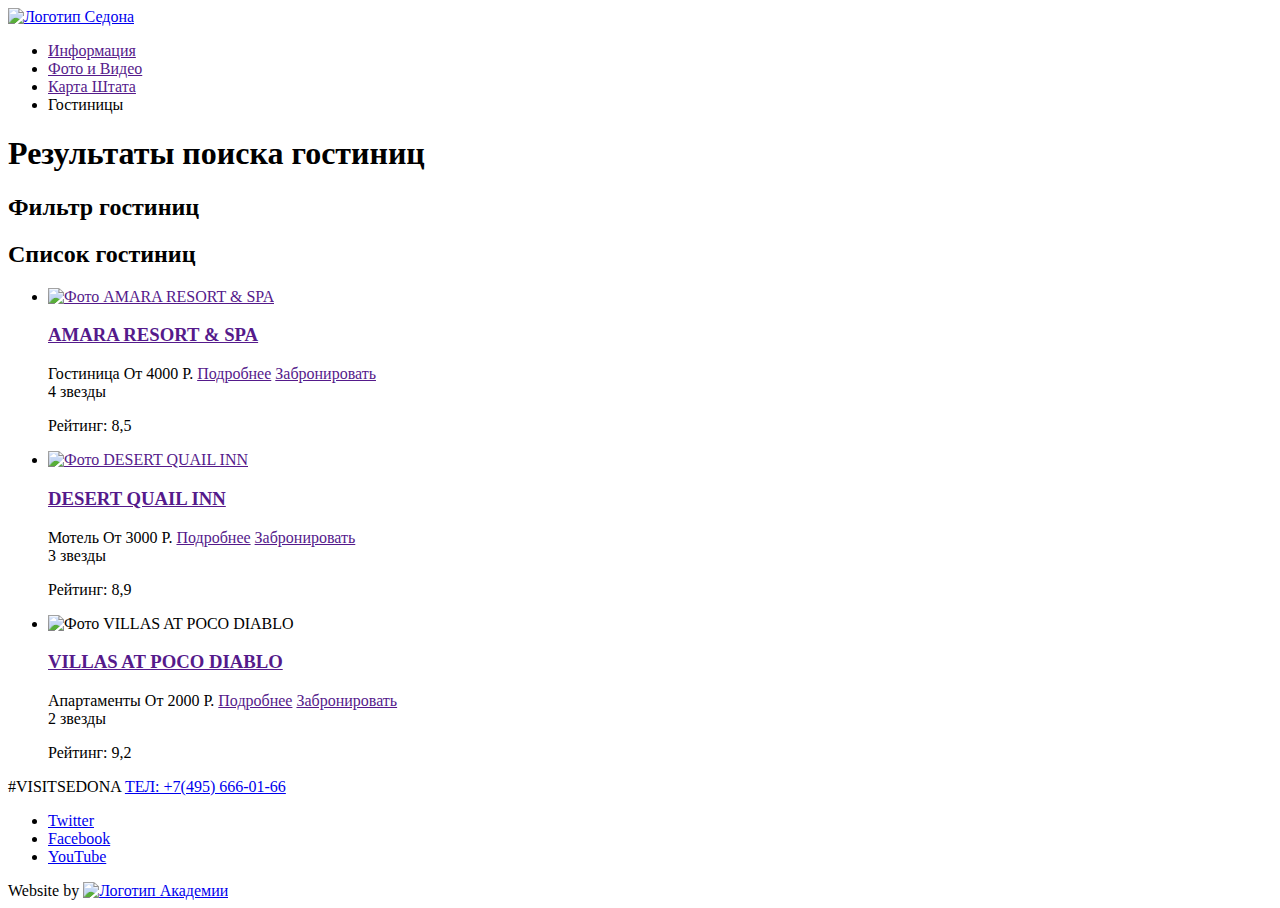
==== inner.html @ a60a41e6 "Исправление 2 "Начинаем разметку"" ====
<!DOCTYPE html>
<html lang="ru">
  <head>
    <meta charset="utf-8">
    <title>HTML Academy: Седона</title>
  </head>
  <body>
  	<header>
  		<nav>
  			<a href="index.html">
  				<img src="img/logosedona.svg" alt="Логотип Седона">
  	    </a>
  			<ul>
  		    <li><a href="">Информация</a></li>
    			<li><a href="">Фото и Видео</a></li>
    			<li><a href="">Карта Штата</a></li>
    			<li><a>Гостиницы</a></li>
  		  </ul>
  		</nav>
  	</header>
  	<main>
  		<h1>Результаты поиска гостиниц</h1>
  		<section>
  			<h2>Фильтр гостиниц</h2>
  			<!-- Здесь будет форма фильтра гостиниц -->
  		</section>
  		<section>
  			<h2>Список гостиниц</h2>
  			<ul>
  				<li>
  					<a href=""><img src="img/amara.jpg" alt="Фото AMARA RESORT & SPA"></a>
  					<div>
  						<a href=""><h3>AMARA RESORT & SPA</h3></a>
  						<span>Гостиница</span>
  						<span>От 4000 Р.</span>
  						<a href="">Подробнее</a>
  						<a href="">Забронировать</a>
  					</div>
  					<div>
  						<span>4 звезды</span>
  						<p>Рейтинг: 8,5</p>
  					</div>
  				</li>
  				<li>
  					<a href=""><img src="img/desert.jpg" alt="Фото DESERT QUAIL INN"></a>
  					<div>
  						<a href=""><h3>DESERT QUAIL INN</h3></a>
  						<span>Мотель</span>
  						<span>От 3000 Р.</span>
  						<a href="">Подробнее</a>
  						<a href="">Забронировать</a>
  					</div>
  					<div>
  						<span>3 звезды</span>
  						<p>Рейтинг: 8,9</p>
  					</div>
  				</li>
  				<li>
  					<a><img src="img/villas.jpg" alt="Фото VILLAS AT POCO DIABLO"></a>
  					<div>
  						<a href=""><h3>VILLAS AT POCO DIABLO</h3></a>
  						<span>Апартаменты</span>
  						<span>От 2000 Р.</span>
  						<a href="">Подробнее</a>
  						<a href="">Забронировать</a>
  					</div>
  					<div>
  						<span>2 звезды</span>
  						<p>Рейтинг: 9,2</p>
  					</div>
  				</li>
  			</ul>
  		</section>
  	</main>
  	<footer>
      <div>
        <span>#VISITSEDONA</span>
        <a href="tel:+74956660166">ТЕЛ: +7(495) 666-01-66</a>
      </div>
      <div>
        <ul>
          <li><a href="#">Twitter</a></li>
          <li><a href="#">Facebook</a></li>
          <li><a href="#">YouTube</a></li>
        </ul>
      </div>
      <div>
        <span>Website by</span>
        <a href="https://htmlacademy.ru/intensive/htmlcss">
          <img src="img/htmlacademylogo.svg"  alt="Логотип Академии">
        </a>
      </div>
    </footer>
  </body>
</html>
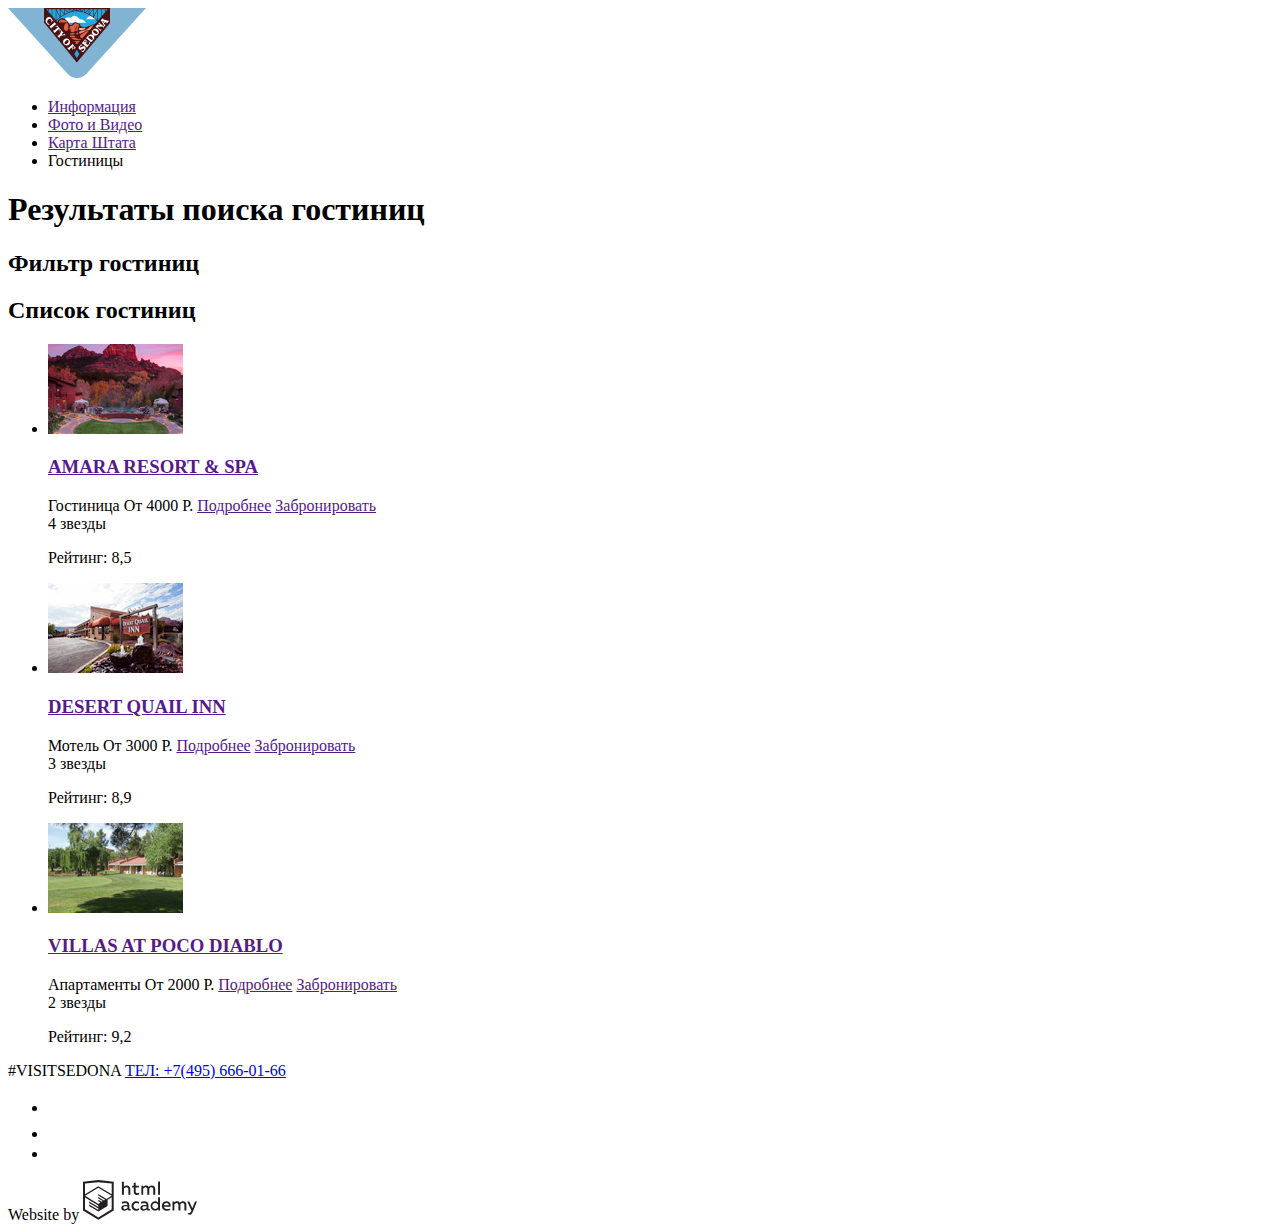
==== commit eca449c3: "3. Начинаем готовить графику" ====
--- a/inner.html
+++ b/inner.html
@@ -8,7 +8,7 @@
   	<header>
   		<nav>
   			<a href="index.html">
-  				<img src="img/logosedona.svg" alt="Логотип Седона">
+  				<img src="img/logo-sedona.svg" width="138" height="70" alt="Логотип Седона">
   	    </a>
   			<ul>
   		    <li><a href="">Информация</a></li>
@@ -28,7 +28,7 @@
   			<h2>Список гостиниц</h2>
   			<ul>
   				<li>
-  					<a href=""><img src="img/amara.jpg" alt="Фото AMARA RESORT & SPA"></a>
+  					<a href=""><img src="img/amara-resort-spa.jpg" width="135" height="90" alt="Фото AMARA RESORT & SPA"></a>
   					<div>
   						<a href=""><h3>AMARA RESORT & SPA</h3></a>
   						<span>Гостиница</span>
@@ -42,7 +42,7 @@
   					</div>
   				</li>
   				<li>
-  					<a href=""><img src="img/desert.jpg" alt="Фото DESERT QUAIL INN"></a>
+  					<a href=""><img src="img/desert-quail-inn.jpg" width="135" height="90" alt="Фото DESERT QUAIL INN"></a>
   					<div>
   						<a href=""><h3>DESERT QUAIL INN</h3></a>
   						<span>Мотель</span>
@@ -56,7 +56,7 @@
   					</div>
   				</li>
   				<li>
-  					<a><img src="img/villas.jpg" alt="Фото VILLAS AT POCO DIABLO"></a>
+  					<a><img src="img/villas-poco-diablo.jpg" width="135" height="90" alt="Фото VILLAS AT POCO DIABLO"></a>
   					<div>
   						<a href=""><h3>VILLAS AT POCO DIABLO</h3></a>
   						<span>Апартаменты</span>
@@ -79,15 +79,15 @@
       </div>
       <div>
         <ul>
-          <li><a href="#">Twitter</a></li>
-          <li><a href="#">Facebook</a></li>
-          <li><a href="#">YouTube</a></li>
+          <li><a href="#"><img src="img/twitter.svg" width="17" height="17" alt="Twitter"></a></li>
+          <li><a href="#"><img src="img/facebook.svg" width="12" height="22" alt="Facebook"></a></li>
+          <li><a href="#"><img src="img/youtube.svg" width="20" height="16" alt="YouTube"></a></li>
         </ul>
       </div>
       <div>
         <span>Website by</span>
         <a href="https://htmlacademy.ru/intensive/htmlcss">
-          <img src="img/htmlacademylogo.svg"  alt="Логотип Академии">
+          <img src="img/logo-htmlacademy.svg" width="115" height="41" alt="Логотип Академии">
         </a>
       </div>
     </footer>
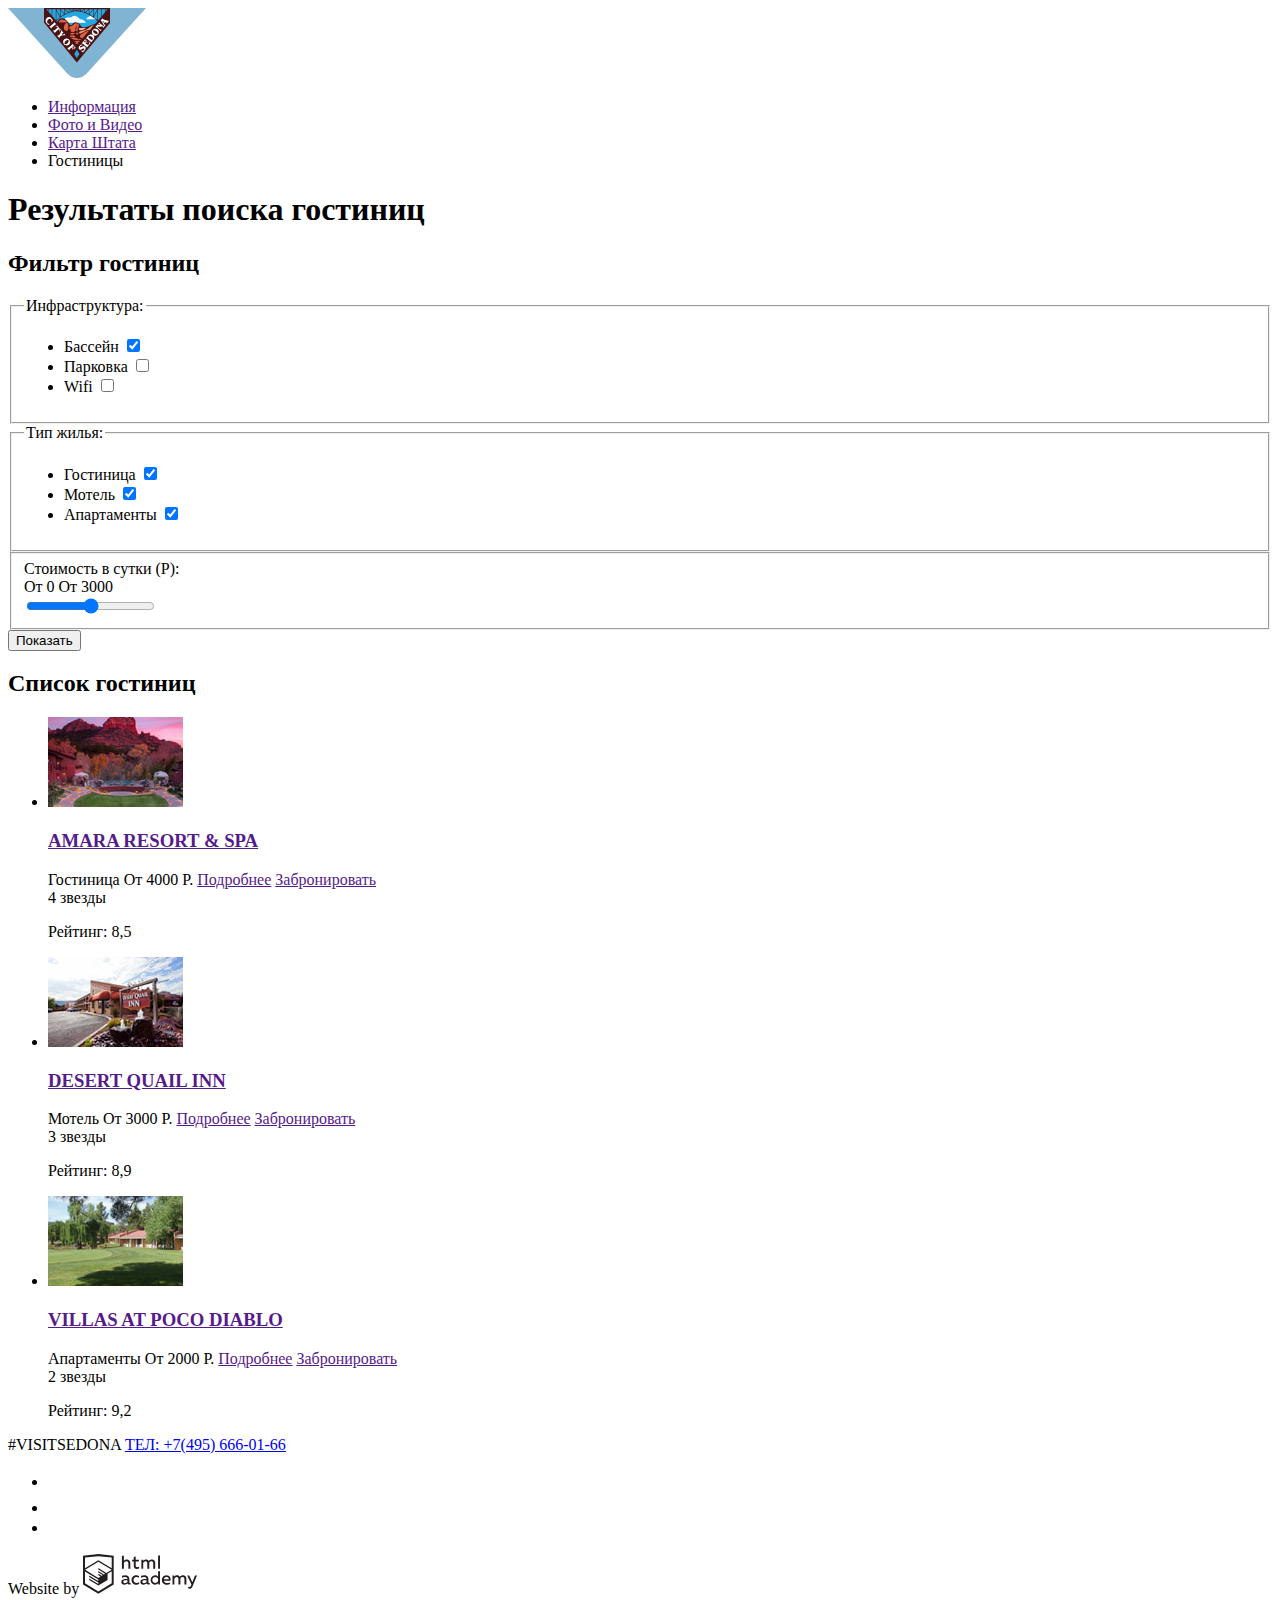
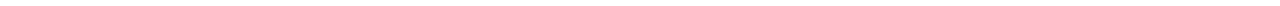
==== commit cae69e45: "4.Доступность и формы" ====
--- a/inner.html
+++ b/inner.html
@@ -7,8 +7,8 @@
   <body>
   	<header>
   		<nav>
-  			<a href="index.html">
-  				<img src="img/logo-sedona.svg" width="138" height="70" alt="Логотип Седона">
+  			<a href="index.html" aria-label="На главную">
+  				<img src="img/logo-sedona.svg" width="138" height="70" alt="">
   	    </a>
   			<ul>
   		    <li><a href="">Информация</a></li>
@@ -19,13 +19,57 @@
   		</nav>
   	</header>
   	<main>
-  		<h1>Результаты поиска гостиниц</h1>
+  		<h1 class="visually-hidden">Результаты поиска гостиниц</h1>
   		<section>
-  			<h2>Фильтр гостиниц</h2>
-  			<!-- Здесь будет форма фильтра гостиниц -->
+  			<h2 class="visually-hidden">Фильтр гостиниц</h2>
+        <form action="https://echo.htmlacademy.ru" method="get">
+          <fieldset>
+            <legend>Инфраструктура:</legend>
+            <ul>
+              <li>
+                <label for="swimming-pool-filter">Бассейн</label>
+                <input type="checkbox" name="swimming-pool" id="swimming-pool-filter" checked>
+              </li>
+              <li>
+                <label for="parking-filter">Парковка</label>
+                <input type="checkbox" name="parking" id="parking-filter">
+              </li>
+              <li>
+                <label for="wifi-filter">Wifi</label>
+                <input type="checkbox" name="wifi" id="wifi-filter">
+              </li>
+            </ul>
+          </fieldset>
+          <fieldset>
+            <legend>Тип жилья:</legend>
+            <ul>
+              <li>
+                <label for="hotel-filter">Гостиница</label>
+                <input type="checkbox" name="hotel" id="hotel-filter" checked>
+              </li>
+              <li>
+                <label for="motel-filter">Мотель</label>
+                <input type="checkbox" name="motel" id="motel-filter" checked>
+              </li>
+              <li>
+                <label for="apartments-filter">Апартаменты</label>
+                <input type="checkbox" name="apartments" id="apartments-filter" checked>
+              </li>
+            </ul>
+          </fieldset>
+          <fieldset>
+            <label for="daily-price-filter">Стоимость в сутки (Р):</label>
+            <div>
+              <span>От 0</span>
+              <span>От 3000</span>
+            </div>
+            <input type="range" name="daily-price" id="daily-price-filter" min="0" max="3000">
+          </fieldset>
+          <button type="submit">Показать</button>
+        </form>
   		</section>
   		<section>
-  			<h2>Список гостиниц</h2>
+  			<h2 class="visually-hidden">Список гостиниц</h2>
   			<ul>
   				<li>
   					<a href=""><img src="img/amara-resort-spa.jpg" width="135" height="90" alt="Фото AMARA RESORT & SPA"></a>
@@ -56,7 +100,7 @@
   					</div>
   				</li>
   				<li>
-  					<a><img src="img/villas-poco-diablo.jpg" width="135" height="90" alt="Фото VILLAS AT POCO DIABLO"></a>
+  					<a href=""><img src="img/villas-poco-diablo.jpg" width="135" height="90" alt="Фото VILLAS AT POCO DIABLO"></a>
   					<div>
   						<a href=""><h3>VILLAS AT POCO DIABLO</h3></a>
   						<span>Апартаменты</span>
@@ -87,7 +131,7 @@
       <div>
         <span>Website by</span>
         <a href="https://htmlacademy.ru/intensive/htmlcss">
-          <img src="img/logo-htmlacademy.svg" width="115" height="41" alt="Логотип Академии">
+          <img src="img/logo-htmlacademy.svg" width="115" height="41" alt="Логотип Академии HTML. Страница интенсива «HTML и CSS. Профессиональная вёрстка сайтов»">
         </a>
       </div>
     </footer>
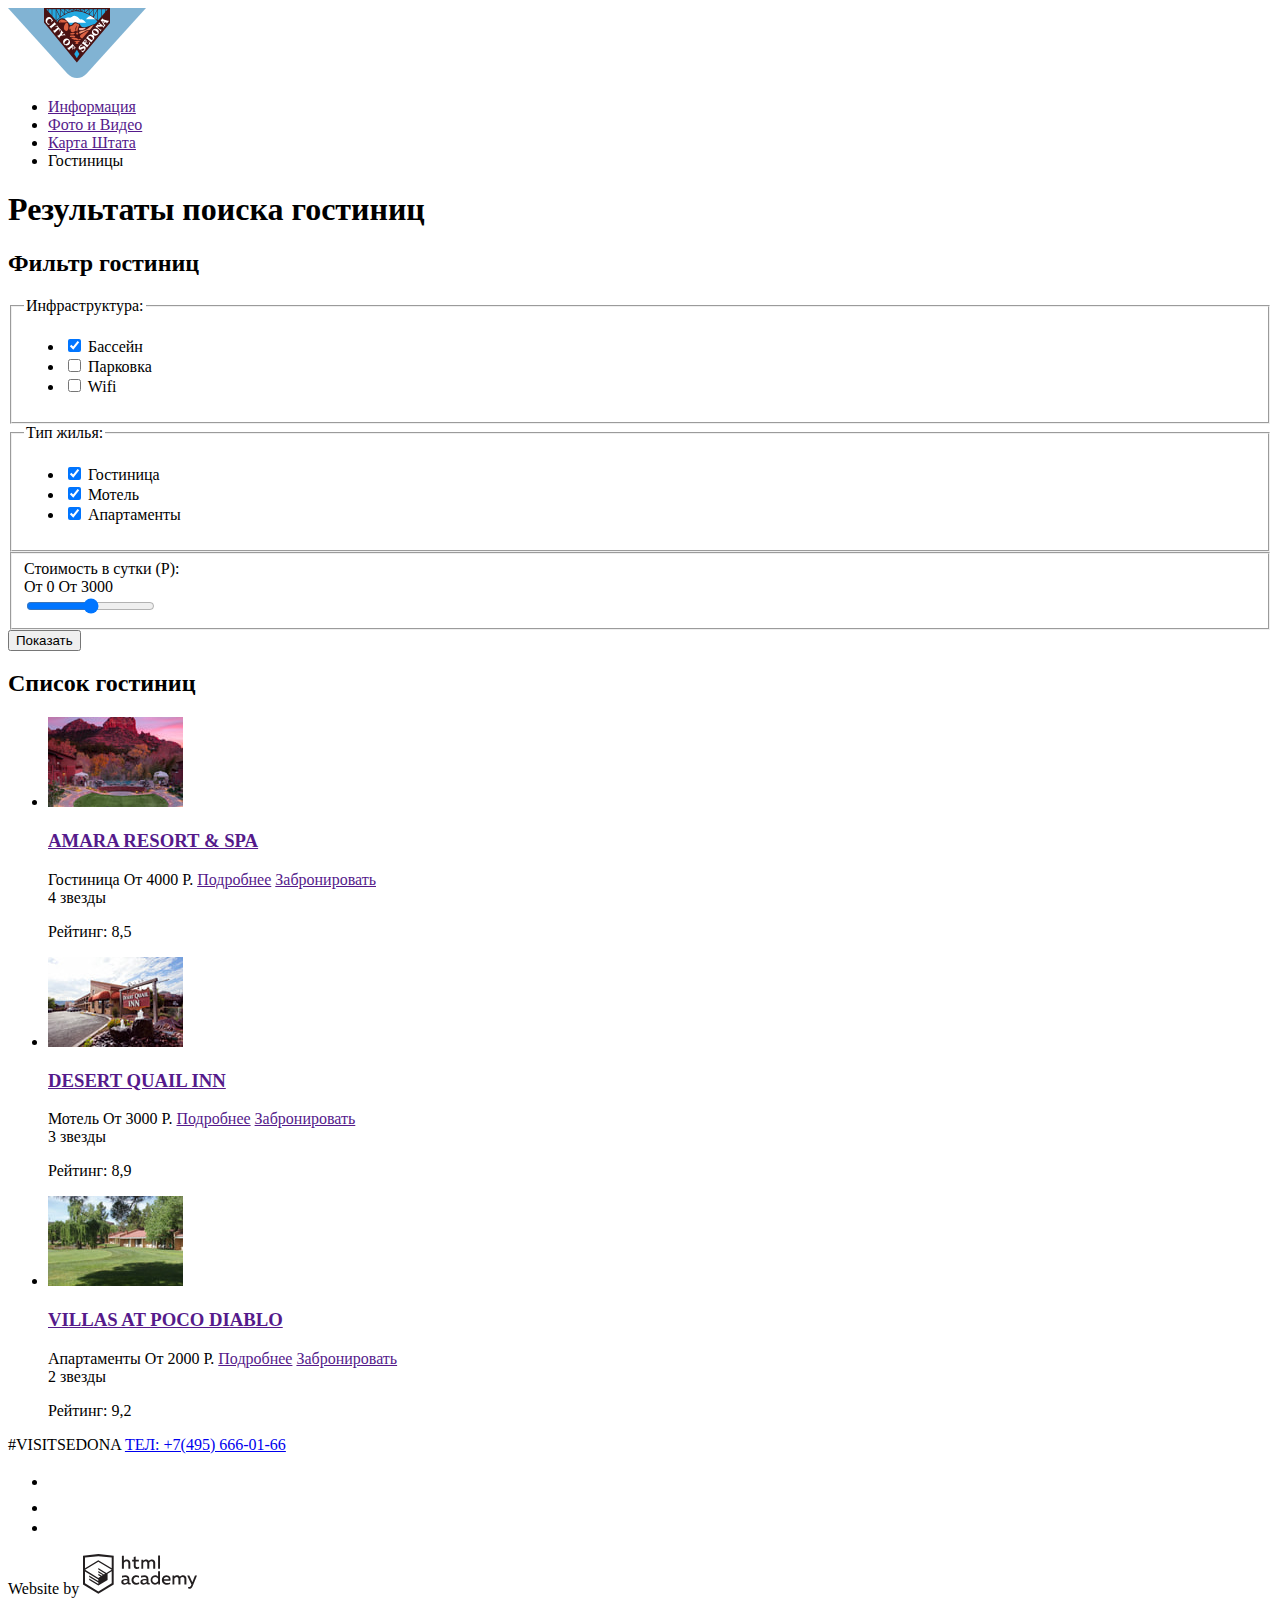
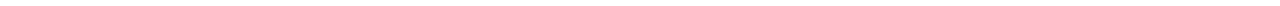
==== commit c189cb0d: "Исправления 4. Доступность и формы" ====
--- a/inner.html
+++ b/inner.html
@@ -27,16 +27,16 @@
             <legend>Инфраструктура:</legend>
             <ul>
               <li>
+                <input type="checkbox" name="swimming-pool" id="swimming-pool-filter" checked>
                 <label for="swimming-pool-filter">Бассейн</label>
-                <input type="checkbox" name="swimming-pool" id="swimming-pool-filter" checked>
               </li>
               <li>
+                <input type="checkbox" name="parking" id="parking-filter">
                 <label for="parking-filter">Парковка</label>
-                <input type="checkbox" name="parking" id="parking-filter">
               </li>
               <li>
+                <input type="checkbox" name="wifi" id="wifi-filter">
                 <label for="wifi-filter">Wifi</label>
-                <input type="checkbox" name="wifi" id="wifi-filter">
               </li>
             </ul>
           </fieldset>
@@ -44,16 +44,16 @@
             <legend>Тип жилья:</legend>
             <ul>
               <li>
+                <input type="checkbox" name="hotel" id="hotel-filter" checked>
                 <label for="hotel-filter">Гостиница</label>
-                <input type="checkbox" name="hotel" id="hotel-filter" checked>
               </li>
               <li>
+                <input type="checkbox" name="motel" id="motel-filter" checked>
                 <label for="motel-filter">Мотель</label>
-                <input type="checkbox" name="motel" id="motel-filter" checked>
               </li>
               <li>
+                <input type="checkbox" name="apartments" id="apartments-filter" checked>
                 <label for="apartments-filter">Апартаменты</label>
-                <input type="checkbox" name="apartments" id="apartments-filter" checked>
               </li>
             </ul>
           </fieldset>
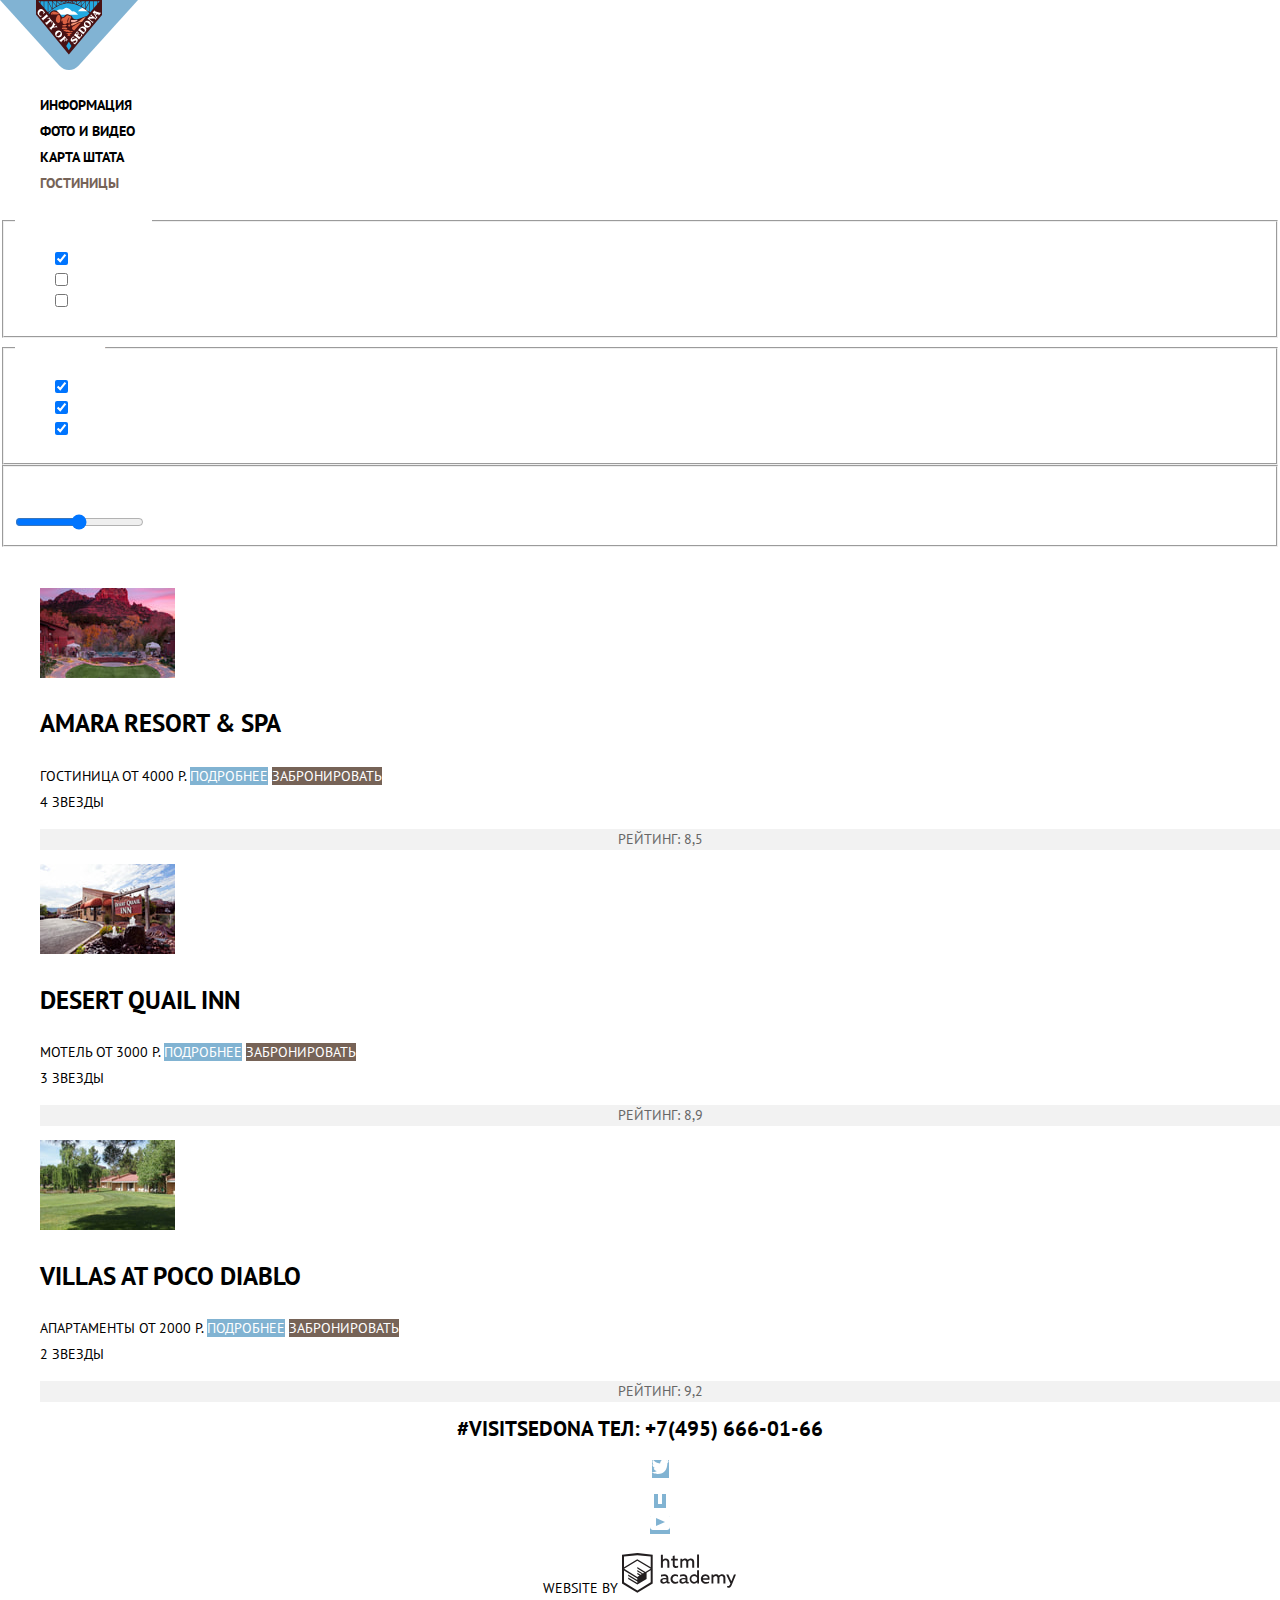
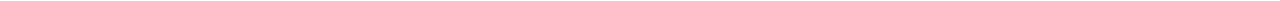
==== commit 9e6b7df3: "5. Введение в CSS" ====
--- a/inner.html
+++ b/inner.html
@@ -3,26 +3,31 @@
   <head>
     <meta charset="utf-8">
     <title>HTML Academy: Седона</title>
+    <link href="https://fonts.googleapis.com/css2?family=PT+Sans:wght@400;700&display=swap" rel="stylesheet">
+    <link rel="stylesheet" href="css/normalize.css">
+    <link rel="stylesheet" href="css/style.css">
   </head>
   <body>
   	<header>
-  		<nav>
+  		<nav class="main-navigation">
   			<a href="index.html" aria-label="На главную">
   				<img src="img/logo-sedona.svg" width="138" height="70" alt="">
   	    </a>
-  			<ul>
-  		    <li><a href="">Информация</a></li>
-    			<li><a href="">Фото и Видео</a></li>
-    			<li><a href="">Карта Штата</a></li>
-    			<li><a>Гостиницы</a></li>
-  		  </ul>
+        <div class="main-navigation-wrapper">
+    			<ul class="site-navigation">
+    		    <li><a href="">Информация</a></li>
+      			<li><a href="">Фото и Видео</a></li>
+      			<li><a href="">Карта Штата</a></li>
+      			<li><a class="current">Гостиницы</a></li>
+    		  </ul>
+      </div>
   		</nav>
   	</header>
   	<main>
   		<h1 class="visually-hidden">Результаты поиска гостиниц</h1>
-  		<section>
+  		<section class="filters">
   			<h2 class="visually-hidden">Фильтр гостиниц</h2>
-        <form action="https://echo.htmlacademy.ru" method="get">
+        <form class="filter" action="https://echo.htmlacademy.ru" method="get">
           <fieldset>
             <legend>Инфраструктура:</legend>
             <ul>
@@ -65,73 +70,73 @@
             </div>
             <input type="range" name="daily-price" id="daily-price-filter" min="0" max="3000">
           </fieldset>
-          <button type="submit">Показать</button>
+          <button class="inner-button-filter" type="submit">Показать</button>
         </form>
   		</section>
-  		<section>
+  		<section class="apartaments">
   			<h2 class="visually-hidden">Список гостиниц</h2>
-  			<ul>
-  				<li>
+  			<ul class="apartment-list">
+  				<li class="apartment-item">
   					<a href=""><img src="img/amara-resort-spa.jpg" width="135" height="90" alt="Фото AMARA RESORT & SPA"></a>
   					<div>
-  						<a href=""><h3>AMARA RESORT & SPA</h3></a>
-  						<span>Гостиница</span>
-  						<span>От 4000 Р.</span>
-  						<a href="">Подробнее</a>
-  						<a href="">Забронировать</a>
+  						<a class="apartment-item-name" href=""><h3 class="apartment-name">AMARA RESORT & SPA</h3></a>
+  						<span class="apartment-item-type">Гостиница</span>
+  						<span class="apartment-item-price">От 4000 Р.</span>
+  						<a class="more-information" href="">Подробнее</a>
+  						<a class="book" href="">Забронировать</a>
   					</div>
   					<div>
   						<span>4 звезды</span>
-  						<p>Рейтинг: 8,5</p>
+  						<p class="apartment-item-ranking">Рейтинг: 8,5</p>
   					</div>
   				</li>
-  				<li>
+  				<li class="apartment-item">
   					<a href=""><img src="img/desert-quail-inn.jpg" width="135" height="90" alt="Фото DESERT QUAIL INN"></a>
   					<div>
-  						<a href=""><h3>DESERT QUAIL INN</h3></a>
-  						<span>Мотель</span>
-  						<span>От 3000 Р.</span>
-  						<a href="">Подробнее</a>
-  						<a href="">Забронировать</a>
+  						<a class="apartment-item-name" href=""><h3>DESERT QUAIL INN</h3></a>
+  						<span class="apartment-item-type">Мотель</span>
+  						<span class="apartment-item-price">От 3000 Р.</span>
+  						<a class="more-information" href="">Подробнее</a>
+  						<a class="book" href="">Забронировать</a>
   					</div>
   					<div>
   						<span>3 звезды</span>
-  						<p>Рейтинг: 8,9</p>
+  						<p class="apartment-item-ranking">Рейтинг: 8,9</p>
   					</div>
   				</li>
-  				<li>
+  				<li class="apartment-item">
   					<a href=""><img src="img/villas-poco-diablo.jpg" width="135" height="90" alt="Фото VILLAS AT POCO DIABLO"></a>
   					<div>
-  						<a href=""><h3>VILLAS AT POCO DIABLO</h3></a>
-  						<span>Апартаменты</span>
-  						<span>От 2000 Р.</span>
-  						<a href="">Подробнее</a>
-  						<a href="">Забронировать</a>
+  						<a class="apartment-item-name" href=""><h3>VILLAS AT POCO DIABLO</h3></a>
+  						<span class="apartment-item-type">Апартаменты</span>
+  						<span class="apartment-item-price">От 2000 Р.</span>
+  						<a class="more-information" href="">Подробнее</a>
+  						<a class="book" href="">Забронировать</a>
   					</div>
   					<div>
   						<span>2 звезды</span>
-  						<p>Рейтинг: 9,2</p>
+  						<p class="apartment-item-ranking">Рейтинг: 9,2</p>
   					</div>
   				</li>
   			</ul>
   		</section>
   	</main>
-  	<footer>
-      <div>
+  	<footer class="main-footer">
+      <div class="footer-contacts">
         <span>#VISITSEDONA</span>
         <a href="tel:+74956660166">ТЕЛ: +7(495) 666-01-66</a>
       </div>
-      <div>
+      <div class="footer-social">
         <ul>
           <li><a href="#"><img src="img/twitter.svg" width="17" height="17" alt="Twitter"></a></li>
           <li><a href="#"><img src="img/facebook.svg" width="12" height="22" alt="Facebook"></a></li>
           <li><a href="#"><img src="img/youtube.svg" width="20" height="16" alt="YouTube"></a></li>
         </ul>
       </div>
-      <div>
+      <div class="footer-copyright">
         <span>Website by</span>
         <a href="https://htmlacademy.ru/intensive/htmlcss">
-          <img src="img/logo-htmlacademy.svg" width="115" height="41" alt="Логотип Академии HTML. Страница интенсива «HTML и CSS. Профессиональная вёрстка сайтов»">
+          <svg width="115" height="41" viewBox="0 0 115 41" fill="none" xmlns="http://www.w3.org/2000/svg"><path fill-rule="evenodd" clip-rule="evenodd" d="M15.5197 1.05737H15.3509L0 2.71895V31.4945L15.3509 40.8382L30.7018 31.4945V2.71895L15.5197 1.05737ZM77.0183 2.62185H75.0876V15.7311H77.0183V2.62185ZM40.8619 2.63264V7.76843C41.6131 6.9864 42.6386 6.5436 43.7105 6.53843C44.6823 6.47908 45.6329 6.84495 46.3253 7.54479C47.0177 8.24462 47.3866 9.21244 47.3399 10.2068V15.7634H45.367V10.4658C45.4231 9.94897 45.2754 9.43059 44.9566 9.02553C44.6377 8.62047 44.174 8.36218 43.6683 8.3079H43.3518C42.3456 8.36979 41.4321 8.9295 40.9041 9.80764V15.7634H38.8995V2.63264H40.8619ZM77.0183 31.4837H75.2775V30.0595C74.4828 31.1353 73.23 31.7538 71.9119 31.7211C69.4751 31.5528 67.5825 29.4822 67.5825 26.9845C67.5825 24.4867 69.4751 22.4162 71.9119 22.2479C73.1195 22.2052 74.2818 22.7203 75.0771 23.6505V18.3205H77.0183V31.4837ZM47.0656 30.0595C47.263 30.0515 47.4583 30.0152 47.6459 29.9516V31.3866C47.2482 31.5404 46.826 31.6172 46.4009 31.6132C45.6482 31.6769 44.9394 31.2429 44.639 30.5342C43.7036 31.31 42.5302 31.7227 41.3261 31.6995C39.733 31.6995 38.256 30.804 38.256 28.9482C38.256 26.65 40.3661 25.9379 42.1702 25.9379C42.9402 25.9505 43.707 26.0408 44.4596 26.2076V25.884C44.4596 24.805 43.6578 23.9742 42.1491 23.9742C41.0585 23.9764 39.9804 24.2116 38.9839 24.6647V22.8305C40.0678 22.451 41.204 22.2506 42.3495 22.2371C44.8394 22.2371 46.3693 23.4455 46.3693 26.1753V29.4121C46.3546 29.5668 46.401 29.721 46.4981 29.8406C46.5951 29.9601 46.7349 30.035 46.8862 30.0487H47.0656V30.0595ZM40.2711 28.8403C40.298 29.229 40.4761 29.5905 40.7655 29.844C41.055 30.0974 41.4317 30.2217 41.8115 30.189H41.9275C42.8819 30.1906 43.7973 29.8022 44.4702 29.11V27.5779C43.842 27.4414 43.2026 27.3655 42.5605 27.3513C41.5055 27.3513 40.2817 27.7074 40.2817 28.8403H40.2711ZM56.0229 22.9384C55.1962 22.4632 54.2596 22.2246 53.3115 22.2479H52.9422C51.7332 22.2873 50.5891 22.8166 49.7619 23.7192C48.9347 24.6218 48.4923 25.8236 48.5321 27.06V27.5024C48.6957 30.0004 50.805 31.8921 53.2482 31.7318C54.2519 31.7555 55.2477 31.5452 56.1601 31.1168V29.2718C55.3769 29.7215 54.4945 29.9591 53.5963 29.9624C52.5199 30.0288 51.4963 29.4793 50.9385 28.5356C50.3806 27.5918 50.3806 26.4095 50.9385 25.4658C51.4963 24.522 52.5199 23.9725 53.5963 24.039C54.461 24.0357 55.3066 24.2989 56.0229 24.7942V22.9384ZM66.1514 30.0595C66.3488 30.0515 66.5441 30.0152 66.7317 29.9516V31.3866C66.334 31.5404 65.9118 31.6172 65.4867 31.6132C64.734 31.6769 64.0252 31.2429 63.7248 30.5342C62.7894 31.31 61.616 31.7227 60.4119 31.6995C58.8188 31.6995 57.3417 30.804 57.3417 28.9482C57.3417 26.65 59.4518 25.9379 61.256 25.9379C62.0259 25.9505 62.7928 26.0408 63.5454 26.2076V25.884C63.5454 24.805 62.7436 23.9742 61.2349 23.9742C60.1443 23.9764 59.0662 24.2116 58.0697 24.6647V22.8305C59.1536 22.451 60.2897 22.2506 61.4353 22.2371C63.9252 22.2371 65.455 23.4455 65.455 26.1753V29.4121C65.4404 29.5668 65.4868 29.721 65.5838 29.8406C65.6809 29.9601 65.8207 30.035 65.972 30.0487H66.1514V30.0595ZM59.855 29.8481C59.5632 29.5943 59.3837 29.2311 59.3569 28.8403H59.378C59.378 27.7074 60.5385 27.3513 61.6569 27.3513C62.299 27.3655 62.9383 27.4414 63.5665 27.5779V29.11C62.8937 29.8022 61.9782 30.1906 61.0239 30.189H60.9078C60.5263 30.2247 60.1469 30.1019 59.855 29.8481ZM69.3271 26.9305C69.3271 25.2859 70.6308 23.9526 72.239 23.9526L72.2601 24.0066C73.4742 24.0066 74.5742 24.7382 75.0665 25.8732V28.0311C74.5856 29.1871 73.4673 29.9296 72.239 29.9084C70.6308 29.9084 69.3271 28.5752 69.3271 26.9305ZM83.3486 22.2479C86.8408 22.2479 88.0541 25.1395 87.4844 27.7397H80.922C81.1436 29.3582 82.6839 30.0163 84.2876 30.0163C85.2509 30.0196 86.2027 29.8021 87.0729 29.3797V31.1061C86.0736 31.5421 84.9939 31.7519 83.9078 31.7211C81.2385 31.7211 78.8963 30.189 78.8963 26.9521C78.8362 25.7502 79.2482 24.5736 80.0408 23.6841C80.8334 22.7945 81.9408 22.2658 83.1165 22.2155H83.3486V22.2479ZM80.8693 26.1753C80.9704 24.8237 82.1216 23.8104 83.4436 23.9095H83.4858C84.1064 23.8531 84.7196 24.08 85.1612 24.5295C85.6028 24.979 85.8275 25.6051 85.7752 26.24H80.8693V26.1753ZM89.489 31.4621V22.4961H91.2298V23.575C91.9777 22.7197 93.041 22.2229 94.1628 22.2047C95.2951 22.1328 96.3712 22.7163 96.9482 23.7153C97.7407 22.8335 98.8477 22.3161 100.018 22.2803C100.952 22.2327 101.859 22.6011 102.507 23.2901C103.154 23.9792 103.478 24.9213 103.394 25.8732V31.4837H101.39V25.9271C101.437 25.4734 101.306 25.0191 101.024 24.6647C100.743 24.3104 100.336 24.0852 99.8917 24.039H99.6174C98.7512 24.0941 97.9525 24.536 97.4335 25.2474V31.4837H95.4289V25.9271C95.4728 25.47 95.3357 25.0139 95.0481 24.6611C94.7606 24.3082 94.3467 24.088 93.8991 24.0497H93.6881C92.7466 24.1344 91.8915 24.6449 91.3564 25.4416V31.5161H89.5312L89.489 31.4621ZM113.977 22.4745H111.972L109.324 29.2718L106.306 22.4853H104.196L108.417 31.5484L108.237 32.0016C107.72 33.3611 107.003 34.0516 106.053 34.0516C105.75 34.0548 105.447 34.0112 105.156 33.9221V35.6161C105.536 35.7125 105.926 35.7632 106.317 35.7671C107.646 35.7671 108.902 35.0226 109.851 32.6813L113.977 22.4745ZM52.689 6.78658V3.54974L50.7266 4.01369V6.73264H49.144V8.49132H50.7899V12.9905C50.7231 13.817 51.0244 14.6301 51.61 15.2038C52.1955 15.7775 53.0028 16.0505 53.8073 15.9468C54.5996 15.9535 55.3875 15.8259 56.139 15.5692V13.8429C55.5727 14.0781 54.9672 14.199 54.356 14.199C53.2165 14.199 52.689 13.8105 52.689 12.6237V8.5129H55.8541V6.78658H52.689ZM58.3862 15.7526V6.75421H60.1376V7.83316C60.8811 6.97655 61.9403 6.476 63.0601 6.45211C64.1624 6.38099 65.2146 6.93142 65.8032 7.88711C66.5958 7.00534 67.7028 6.48794 68.8734 6.45211C69.8138 6.41462 70.7233 6.79859 71.364 7.50353C72.0046 8.20846 72.3126 9.16418 72.2073 10.1205V15.7418H70.2028V10.1853C70.2499 9.73151 70.1184 9.27721 69.8373 8.92287C69.5561 8.56853 69.1485 8.34334 68.7046 8.29711H68.4619C67.5957 8.35228 66.797 8.7942 66.278 9.50553V15.7418H64.2734V10.1853C64.3206 9.73151 64.1891 9.27721 63.9079 8.92287C63.6268 8.56853 63.2191 8.34334 62.7752 8.29711H62.5326C61.5911 8.38181 60.736 8.89229 60.2009 9.68895V15.7634H58.3862V15.7526ZM28.6972 30.3033L28.7078 30.2968L28.6972 30.3184V30.3033ZM28.6972 18.3205V30.3033L15.3509 38.4321L2.00459 30.3184V18.5147L15.2876 26.6068V28.0311L6.18257 22.5284V23.9418L15.3404 29.5632V31.0629L6.19312 25.4955V26.9521L15.3509 32.5734L24.5826 26.9197V20.8129L28.6972 18.3205ZM28.7078 16.7776L25.0362 18.9355L23.3482 20.0145L15.3087 15.0837V16.4971L22.156 20.7266L22.0083 20.8237L20.9532 21.4063L15.2876 17.9537V19.3995L19.761 22.1184L18.706 22.8413L15.3298 20.7913V22.2047L17.5454 23.5426L15.2982 24.9021L2.11009 16.864L15.3087 8.72869L28.7078 16.7776ZM15.2876 7.27211L28.7078 15.3534V4.56395L15.3615 3.12895L2.01514 4.56395V15.3534L15.2876 7.27211Z" fill="#231F20"/></svg>
         </a>
       </div>
     </footer>
--- a/css/style.css
+++ b/css/style.css
@@ -0,0 +1,200 @@
+:root{
+  --basic-white: #ffffff;
+  --basic-black: #000000;
+  --basic-gray: #333333;
+  --basic-light-gray: #a9a9a9;
+  --basic-light-brown: #766357;
+  --basic-brown: #604e43;
+  --basic-dark-brown: #503e33;
+  --basic-light-blue: #81b3d2;
+  --basic-dark-blue:#5496bd;
+  --basic-blue: #669ec0;
+  --box-shaddow:rgba(0, 1, 1, 0.2);
+  --inner-text-gray:#666666;
+  --inner-background-gray:#f2f2f2;
+  --basic-dark-gray:#ebebeb;
+  --footer-color:rgba(255, 255, 255, 0.9);
+  --html-logo-active:#BDBBBC;
+}
+/*Global*/
+body{
+  min-width: 1220px;
+  margin: 0;
+  padding: 0;
+  font-family: "PT Sans", Arial, sans-serif;
+  font-size: 14px;
+  line-height: 26px;
+  color: var(--basic-black);
+  text-transform: uppercase;
+  background-color: var(--basic-white);
+}
+a{
+  text-decoration: none;
+}
+img{
+  max-width: 100%;
+  height: auto;
+}
+.main-navigation{
+  color: var(--basic-black);
+  background: transparent;
+}
+.main-navigation-wrapper{
+  background: var(--basic-white);
+}
+.site-navigation{
+  list-style: none;
+}
+.site-navigation a{
+  color: var(--basic-black);
+  font-weight: bold;
+}
+.site-navigation a:hover,
+.site-navigation a:focus,
+.apartment-item-name:hover,
+.apartment-item-name:focus{
+  color: var(--basic-light-blue);
+}
+.site-navigation a:active,
+.apartment-item-name:active{
+  color: var(--basic-black);
+  opacity: 0.3;
+}
+/*footer */
+.main-footer{
+  background-color: var(--footer-color);
+  color: var(--basic-black);
+  font-weight: bold;
+}
+.footer-contacts{
+  font-size: 21px;
+}
+.footer-contacts a{
+  color: var(--basic-black);
+}
+.footer-contacts,
+.footer-social,
+.footer-copyright{
+  text-align: center;
+}
+.footer-social ul{
+  list-style: none;
+}
+.footer-social a{
+  background-color: var(--basic-light-blue);
+}
+.footer-social a:hover,
+.footer-social a:focus{
+  background-color: var(--basic-blue);
+}
+.footer-social a:active{
+  background-color: var(--basic-dark-blue);
+}
+.footer-copyright span{
+  font-weight: normal;
+}
+.footer-copyright path:hover,
+.footer-copyright path:focus{
+  fill: var(--basic-light-blue);
+}
+.footer-copyright path:active{
+  fill: var(--html-logo-active);
+}
+/*Index + состояния названий апартментов из Inner*/
+.index-welcome{
+  background-color: var(--basic-light-blue);
+  background-image: url("../img/background-index.jpg");
+  background-repeat: no-repeat, no-repeat;
+  background-position: center, center;
+}
+.index-introduction{
+  font-size: 21px;
+  line-height: 26px;
+  white-space: pre-wrap;
+  text-align: center;
+}
+.reasons-introduction{
+  font-size: 14px;
+  text-align: center;
+}
+.interested{
+  font-size: 30px;
+  line-height: 24px;
+  text-align: center;
+}
+.description-form{
+  line-height: 24px;
+  white-space: pre-wrap;
+  text-align: center;
+}
+/*Inner*/
+.site-navigation .current{
+  color: var(--basic-light-brown);
+}
+.filter{
+  color: var(--basic-white);
+  line-height: 21px;
+}
+.filter legend{
+  font-size: 16px;
+  font-weight: bold;
+}
+.filter ul{
+  list-style: none;
+}
+.inner-button-filter{
+  font: inherit;
+  color: var(--basic-white);
+  background-color: transparent;
+  border: 2px solid var(--basic-white);
+}
+.apartment-list{
+  list-style: none;
+}
+.apartment-item-name{
+  color: var(--basic-black);
+  font-size: 21px;
+  font-weight: bold;
+}
+.apartment-item-type{
+  line-height: 21px;
+  text-align: center;
+}
+.apartment-item-price{
+  line-height: 21px;
+  text-align: center;
+}
+.apartment-item .more-information{
+  color: var(--basic-white);
+  background-color: var(--basic-light-blue);
+}
+.apartment-item .more-information:hover,
+.apartment-item .more-information:focus{
+  background-color: var(--basic-blue);
+}
+.apartment-item .more-information:active{
+  background-color: var(--basic-dark-blue);
+  opacity: 0.3;
+}
+.apartment-item .book{
+  color: var(--basic-white);
+  background-color: var(--basic-light-brown);
+}
+.apartment-item .book:hover,
+.apartment-item .book:focus{
+  background-color: var(--basic-brown);
+}
+.apartment-item .book:active{
+  background-color: var(--basic-dark-brown);
+  opacity: 0.3;
+}
+.apartment-item-ranking{
+  line-height: 21px;
+  text-align: center;
+  color: var(--inner-text-gray);
+  background-color: var(--inner-background-gray);
+}
+/*Временно отключаю невидимые элементы*/
+.visually-hidden{
+  display: none;
+}
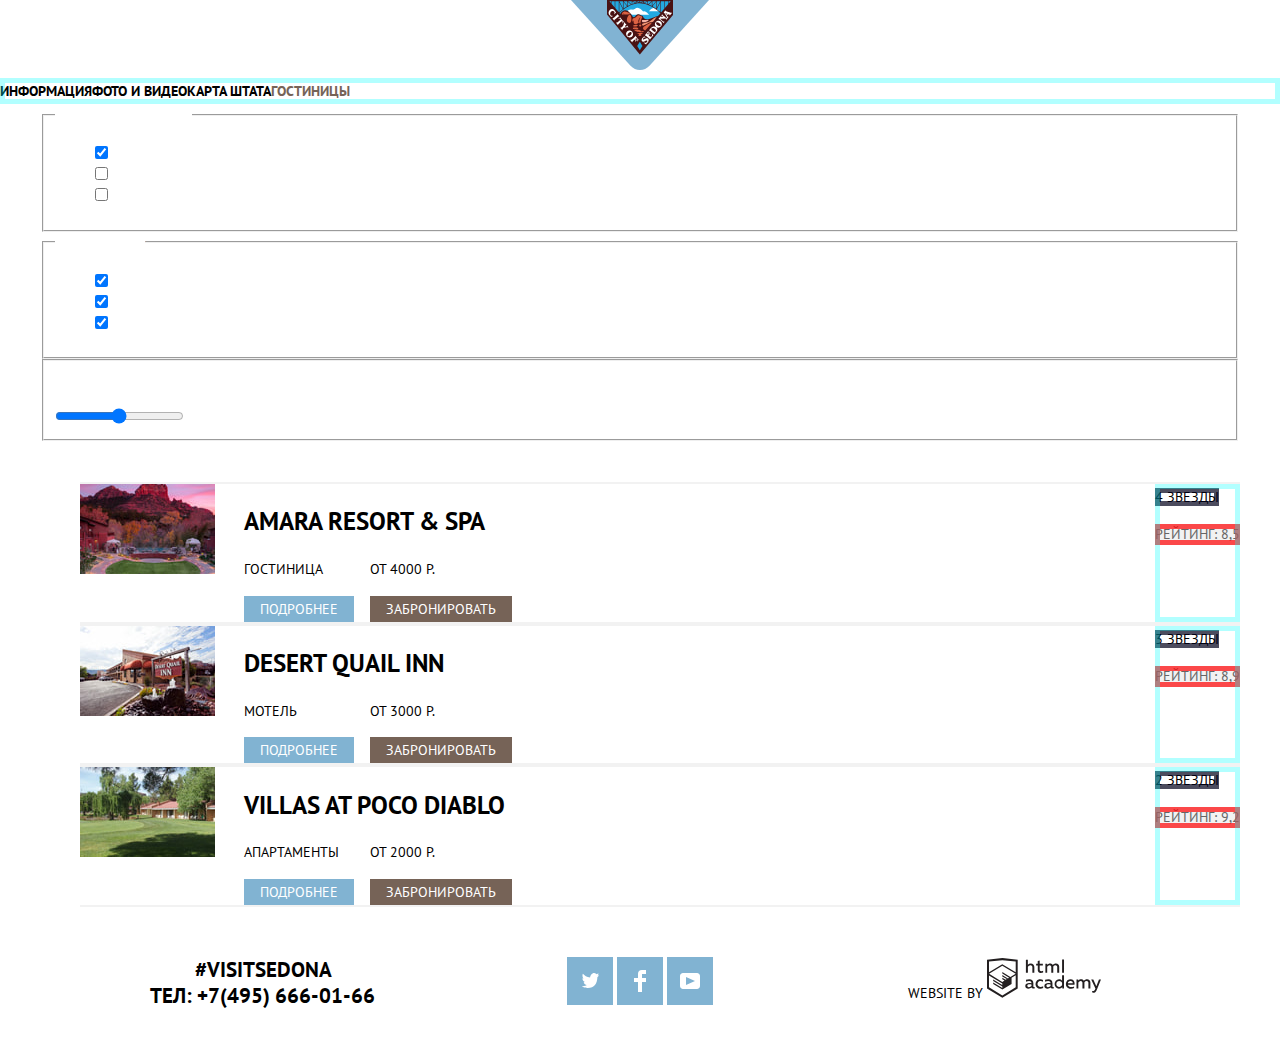
==== commit 7b588801: "6.дз" ====
--- a/inner.html
+++ b/inner.html
@@ -1,5 +1,5 @@
 <!DOCTYPE html>
-<html lang="ru">
+<html class="page" lang="ru">
   <head>
     <meta charset="utf-8">
     <title>HTML Academy: Седона</title>
@@ -7,7 +7,7 @@
     <link rel="stylesheet" href="css/normalize.css">
     <link rel="stylesheet" href="css/style.css">
   </head>
-  <body>
+  <body class="page-body">
   	<header>
   		<nav class="main-navigation">
   			<a href="index.html" aria-label="На главную">
@@ -23,7 +23,7 @@
       </div>
   		</nav>
   	</header>
-  	<main>
+  	<main class="container">
   		<h1 class="visually-hidden">Результаты поиска гостиниц</h1>
   		<section class="filters">
   			<h2 class="visually-hidden">Фильтр гостиниц</h2>
@@ -77,44 +77,50 @@
   			<h2 class="visually-hidden">Список гостиниц</h2>
   			<ul class="apartment-list">
   				<li class="apartment-item">
-  					<a href=""><img src="img/amara-resort-spa.jpg" width="135" height="90" alt="Фото AMARA RESORT & SPA"></a>
-  					<div>
+            <div class="apartment-photo">
+  					 <a href=""><img src="img/amara-resort-spa.jpg" width="135" height="90" alt="Фото AMARA RESORT & SPA"></a>
+            </div>
+  					<div class="apartment-information">
   						<a class="apartment-item-name" href=""><h3 class="apartment-name">AMARA RESORT & SPA</h3></a>
-  						<span class="apartment-item-type">Гостиница</span>
-  						<span class="apartment-item-price">От 4000 Р.</span>
-  						<a class="more-information" href="">Подробнее</a>
+    					<span class="apartment-item-type">Гостиница</span>
+    					<span class="apartment-item-price">От 4000 Р.</span>
+    					<a class="more-information" href="">Подробнее</a>
   						<a class="book" href="">Забронировать</a>
-  					</div>
-  					<div>
-  						<span>4 звезды</span>
+            </div>
+  					<div class="apartment-ranking">
+  						<span class="stars">4 звезды</span>
   						<p class="apartment-item-ranking">Рейтинг: 8,5</p>
   					</div>
   				</li>
   				<li class="apartment-item">
-  					<a href=""><img src="img/desert-quail-inn.jpg" width="135" height="90" alt="Фото DESERT QUAIL INN"></a>
-  					<div>
-  						<a class="apartment-item-name" href=""><h3>DESERT QUAIL INN</h3></a>
-  						<span class="apartment-item-type">Мотель</span>
-  						<span class="apartment-item-price">От 3000 Р.</span>
-  						<a class="more-information" href="">Подробнее</a>
-  						<a class="book" href="">Забронировать</a>
-  					</div>
-  					<div>
-  						<span>3 звезды</span>
+            <div class="apartment-photo">
+  					  <a href=""><img src="img/desert-quail-inn.jpg" width="135" height="90" alt="Фото DESERT QUAIL INN"></a>
+            </div>
+  					<div class="apartment-information">
+    				  <a class="apartment-item-name" href=""><h3>DESERT QUAIL INN</h3></a>
+    					<span class="apartment-item-type">Мотель</span>
+    					<span class="apartment-item-price">От 3000 Р.</span>
+    					<a class="more-information" href="">Подробнее</a>
+    					<a class="book" href="">Забронировать</a>
+            </div>
+  					<div class="apartment-ranking">
+  						<span class="stars">3 звезды</span>
   						<p class="apartment-item-ranking">Рейтинг: 8,9</p>
   					</div>
   				</li>
   				<li class="apartment-item">
-  					<a href=""><img src="img/villas-poco-diablo.jpg" width="135" height="90" alt="Фото VILLAS AT POCO DIABLO"></a>
-  					<div>
-  						<a class="apartment-item-name" href=""><h3>VILLAS AT POCO DIABLO</h3></a>
-  						<span class="apartment-item-type">Апартаменты</span>
-  						<span class="apartment-item-price">От 2000 Р.</span>
-  						<a class="more-information" href="">Подробнее</a>
-  						<a class="book" href="">Забронировать</a>
+            <div class="apartment-photo">
+  					 <a href=""><img src="img/villas-poco-diablo.jpg" width="135" height="90" alt="Фото VILLAS AT POCO DIABLO"></a>
+            </div>
+  					<div class="apartment-information">
+              <a class="apartment-item-name" href=""><h3>VILLAS AT POCO DIABLO</h3></a>
+    					<span class="apartment-item-type">Апартаменты</span>
+    					<span class="apartment-item-price">От 2000 Р.</span>
+    					<a class="more-information" href="">Подробнее</a>
+    					<a class="book" href="">Забронировать</a>
   					</div>
-  					<div>
-  						<span>2 звезды</span>
+  					<div class="apartment-ranking">
+  						<span class="stars">2 звезды</span>
   						<p class="apartment-item-ranking">Рейтинг: 9,2</p>
   					</div>
   				</li>
@@ -122,22 +128,24 @@
   		</section>
   	</main>
   	<footer class="main-footer">
-      <div class="footer-contacts">
-        <span>#VISITSEDONA</span>
-        <a href="tel:+74956660166">ТЕЛ: +7(495) 666-01-66</a>
-      </div>
-      <div class="footer-social">
-        <ul>
-          <li><a href="#"><img src="img/twitter.svg" width="17" height="17" alt="Twitter"></a></li>
-          <li><a href="#"><img src="img/facebook.svg" width="12" height="22" alt="Facebook"></a></li>
-          <li><a href="#"><img src="img/youtube.svg" width="20" height="16" alt="YouTube"></a></li>
-        </ul>
-      </div>
-      <div class="footer-copyright">
-        <span>Website by</span>
-        <a href="https://htmlacademy.ru/intensive/htmlcss">
-          <svg width="115" height="41" viewBox="0 0 115 41" fill="none" xmlns="http://www.w3.org/2000/svg"><path fill-rule="evenodd" clip-rule="evenodd" d="M15.5197 1.05737H15.3509L0 2.71895V31.4945L15.3509 40.8382L30.7018 31.4945V2.71895L15.5197 1.05737ZM77.0183 2.62185H75.0876V15.7311H77.0183V2.62185ZM40.8619 2.63264V7.76843C41.6131 6.9864 42.6386 6.5436 43.7105 6.53843C44.6823 6.47908 45.6329 6.84495 46.3253 7.54479C47.0177 8.24462 47.3866 9.21244 47.3399 10.2068V15.7634H45.367V10.4658C45.4231 9.94897 45.2754 9.43059 44.9566 9.02553C44.6377 8.62047 44.174 8.36218 43.6683 8.3079H43.3518C42.3456 8.36979 41.4321 8.9295 40.9041 9.80764V15.7634H38.8995V2.63264H40.8619ZM77.0183 31.4837H75.2775V30.0595C74.4828 31.1353 73.23 31.7538 71.9119 31.7211C69.4751 31.5528 67.5825 29.4822 67.5825 26.9845C67.5825 24.4867 69.4751 22.4162 71.9119 22.2479C73.1195 22.2052 74.2818 22.7203 75.0771 23.6505V18.3205H77.0183V31.4837ZM47.0656 30.0595C47.263 30.0515 47.4583 30.0152 47.6459 29.9516V31.3866C47.2482 31.5404 46.826 31.6172 46.4009 31.6132C45.6482 31.6769 44.9394 31.2429 44.639 30.5342C43.7036 31.31 42.5302 31.7227 41.3261 31.6995C39.733 31.6995 38.256 30.804 38.256 28.9482C38.256 26.65 40.3661 25.9379 42.1702 25.9379C42.9402 25.9505 43.707 26.0408 44.4596 26.2076V25.884C44.4596 24.805 43.6578 23.9742 42.1491 23.9742C41.0585 23.9764 39.9804 24.2116 38.9839 24.6647V22.8305C40.0678 22.451 41.204 22.2506 42.3495 22.2371C44.8394 22.2371 46.3693 23.4455 46.3693 26.1753V29.4121C46.3546 29.5668 46.401 29.721 46.4981 29.8406C46.5951 29.9601 46.7349 30.035 46.8862 30.0487H47.0656V30.0595ZM40.2711 28.8403C40.298 29.229 40.4761 29.5905 40.7655 29.844C41.055 30.0974 41.4317 30.2217 41.8115 30.189H41.9275C42.8819 30.1906 43.7973 29.8022 44.4702 29.11V27.5779C43.842 27.4414 43.2026 27.3655 42.5605 27.3513C41.5055 27.3513 40.2817 27.7074 40.2817 28.8403H40.2711ZM56.0229 22.9384C55.1962 22.4632 54.2596 22.2246 53.3115 22.2479H52.9422C51.7332 22.2873 50.5891 22.8166 49.7619 23.7192C48.9347 24.6218 48.4923 25.8236 48.5321 27.06V27.5024C48.6957 30.0004 50.805 31.8921 53.2482 31.7318C54.2519 31.7555 55.2477 31.5452 56.1601 31.1168V29.2718C55.3769 29.7215 54.4945 29.9591 53.5963 29.9624C52.5199 30.0288 51.4963 29.4793 50.9385 28.5356C50.3806 27.5918 50.3806 26.4095 50.9385 25.4658C51.4963 24.522 52.5199 23.9725 53.5963 24.039C54.461 24.0357 55.3066 24.2989 56.0229 24.7942V22.9384ZM66.1514 30.0595C66.3488 30.0515 66.5441 30.0152 66.7317 29.9516V31.3866C66.334 31.5404 65.9118 31.6172 65.4867 31.6132C64.734 31.6769 64.0252 31.2429 63.7248 30.5342C62.7894 31.31 61.616 31.7227 60.4119 31.6995C58.8188 31.6995 57.3417 30.804 57.3417 28.9482C57.3417 26.65 59.4518 25.9379 61.256 25.9379C62.0259 25.9505 62.7928 26.0408 63.5454 26.2076V25.884C63.5454 24.805 62.7436 23.9742 61.2349 23.9742C60.1443 23.9764 59.0662 24.2116 58.0697 24.6647V22.8305C59.1536 22.451 60.2897 22.2506 61.4353 22.2371C63.9252 22.2371 65.455 23.4455 65.455 26.1753V29.4121C65.4404 29.5668 65.4868 29.721 65.5838 29.8406C65.6809 29.9601 65.8207 30.035 65.972 30.0487H66.1514V30.0595ZM59.855 29.8481C59.5632 29.5943 59.3837 29.2311 59.3569 28.8403H59.378C59.378 27.7074 60.5385 27.3513 61.6569 27.3513C62.299 27.3655 62.9383 27.4414 63.5665 27.5779V29.11C62.8937 29.8022 61.9782 30.1906 61.0239 30.189H60.9078C60.5263 30.2247 60.1469 30.1019 59.855 29.8481ZM69.3271 26.9305C69.3271 25.2859 70.6308 23.9526 72.239 23.9526L72.2601 24.0066C73.4742 24.0066 74.5742 24.7382 75.0665 25.8732V28.0311C74.5856 29.1871 73.4673 29.9296 72.239 29.9084C70.6308 29.9084 69.3271 28.5752 69.3271 26.9305ZM83.3486 22.2479C86.8408 22.2479 88.0541 25.1395 87.4844 27.7397H80.922C81.1436 29.3582 82.6839 30.0163 84.2876 30.0163C85.2509 30.0196 86.2027 29.8021 87.0729 29.3797V31.1061C86.0736 31.5421 84.9939 31.7519 83.9078 31.7211C81.2385 31.7211 78.8963 30.189 78.8963 26.9521C78.8362 25.7502 79.2482 24.5736 80.0408 23.6841C80.8334 22.7945 81.9408 22.2658 83.1165 22.2155H83.3486V22.2479ZM80.8693 26.1753C80.9704 24.8237 82.1216 23.8104 83.4436 23.9095H83.4858C84.1064 23.8531 84.7196 24.08 85.1612 24.5295C85.6028 24.979 85.8275 25.6051 85.7752 26.24H80.8693V26.1753ZM89.489 31.4621V22.4961H91.2298V23.575C91.9777 22.7197 93.041 22.2229 94.1628 22.2047C95.2951 22.1328 96.3712 22.7163 96.9482 23.7153C97.7407 22.8335 98.8477 22.3161 100.018 22.2803C100.952 22.2327 101.859 22.6011 102.507 23.2901C103.154 23.9792 103.478 24.9213 103.394 25.8732V31.4837H101.39V25.9271C101.437 25.4734 101.306 25.0191 101.024 24.6647C100.743 24.3104 100.336 24.0852 99.8917 24.039H99.6174C98.7512 24.0941 97.9525 24.536 97.4335 25.2474V31.4837H95.4289V25.9271C95.4728 25.47 95.3357 25.0139 95.0481 24.6611C94.7606 24.3082 94.3467 24.088 93.8991 24.0497H93.6881C92.7466 24.1344 91.8915 24.6449 91.3564 25.4416V31.5161H89.5312L89.489 31.4621ZM113.977 22.4745H111.972L109.324 29.2718L106.306 22.4853H104.196L108.417 31.5484L108.237 32.0016C107.72 33.3611 107.003 34.0516 106.053 34.0516C105.75 34.0548 105.447 34.0112 105.156 33.9221V35.6161C105.536 35.7125 105.926 35.7632 106.317 35.7671C107.646 35.7671 108.902 35.0226 109.851 32.6813L113.977 22.4745ZM52.689 6.78658V3.54974L50.7266 4.01369V6.73264H49.144V8.49132H50.7899V12.9905C50.7231 13.817 51.0244 14.6301 51.61 15.2038C52.1955 15.7775 53.0028 16.0505 53.8073 15.9468C54.5996 15.9535 55.3875 15.8259 56.139 15.5692V13.8429C55.5727 14.0781 54.9672 14.199 54.356 14.199C53.2165 14.199 52.689 13.8105 52.689 12.6237V8.5129H55.8541V6.78658H52.689ZM58.3862 15.7526V6.75421H60.1376V7.83316C60.8811 6.97655 61.9403 6.476 63.0601 6.45211C64.1624 6.38099 65.2146 6.93142 65.8032 7.88711C66.5958 7.00534 67.7028 6.48794 68.8734 6.45211C69.8138 6.41462 70.7233 6.79859 71.364 7.50353C72.0046 8.20846 72.3126 9.16418 72.2073 10.1205V15.7418H70.2028V10.1853C70.2499 9.73151 70.1184 9.27721 69.8373 8.92287C69.5561 8.56853 69.1485 8.34334 68.7046 8.29711H68.4619C67.5957 8.35228 66.797 8.7942 66.278 9.50553V15.7418H64.2734V10.1853C64.3206 9.73151 64.1891 9.27721 63.9079 8.92287C63.6268 8.56853 63.2191 8.34334 62.7752 8.29711H62.5326C61.5911 8.38181 60.736 8.89229 60.2009 9.68895V15.7634H58.3862V15.7526ZM28.6972 30.3033L28.7078 30.2968L28.6972 30.3184V30.3033ZM28.6972 18.3205V30.3033L15.3509 38.4321L2.00459 30.3184V18.5147L15.2876 26.6068V28.0311L6.18257 22.5284V23.9418L15.3404 29.5632V31.0629L6.19312 25.4955V26.9521L15.3509 32.5734L24.5826 26.9197V20.8129L28.6972 18.3205ZM28.7078 16.7776L25.0362 18.9355L23.3482 20.0145L15.3087 15.0837V16.4971L22.156 20.7266L22.0083 20.8237L20.9532 21.4063L15.2876 17.9537V19.3995L19.761 22.1184L18.706 22.8413L15.3298 20.7913V22.2047L17.5454 23.5426L15.2982 24.9021L2.11009 16.864L15.3087 8.72869L28.7078 16.7776ZM15.2876 7.27211L28.7078 15.3534V4.56395L15.3615 3.12895L2.01514 4.56395V15.3534L15.2876 7.27211Z" fill="#231F20"/></svg>
-        </a>
+      <div class="container">
+        <div class="footer-contacts">
+          <span>#VISITSEDONA</span>
+          <a href="tel:+74956660166">ТЕЛ: +7(495) 666-01-66</a>
+        </div>
+        <div class="footer-social">
+          <ul>
+            <li><a href="#"><img src="img/twitter.svg" width="17" height="17" alt="Twitter"></a></li>
+            <li><a href="#"><img src="img/facebook.svg" width="12" height="22" alt="Facebook"></a></li>
+            <li><a href="#"><img src="img/youtube.svg" width="20" height="16" alt="YouTube"></a></li>
+          </ul>
+        </div>
+        <div class="footer-copyright">
+          <span>Website by</span>
+          <a href="https://htmlacademy.ru/intensive/htmlcss">
+            <svg width="115" height="41" viewBox="0 0 115 41" fill="none" xmlns="http://www.w3.org/2000/svg"><path fill-rule="evenodd" clip-rule="evenodd" d="M15.5197 1.05737H15.3509L0 2.71895V31.4945L15.3509 40.8382L30.7018 31.4945V2.71895L15.5197 1.05737ZM77.0183 2.62185H75.0876V15.7311H77.0183V2.62185ZM40.8619 2.63264V7.76843C41.6131 6.9864 42.6386 6.5436 43.7105 6.53843C44.6823 6.47908 45.6329 6.84495 46.3253 7.54479C47.0177 8.24462 47.3866 9.21244 47.3399 10.2068V15.7634H45.367V10.4658C45.4231 9.94897 45.2754 9.43059 44.9566 9.02553C44.6377 8.62047 44.174 8.36218 43.6683 8.3079H43.3518C42.3456 8.36979 41.4321 8.9295 40.9041 9.80764V15.7634H38.8995V2.63264H40.8619ZM77.0183 31.4837H75.2775V30.0595C74.4828 31.1353 73.23 31.7538 71.9119 31.7211C69.4751 31.5528 67.5825 29.4822 67.5825 26.9845C67.5825 24.4867 69.4751 22.4162 71.9119 22.2479C73.1195 22.2052 74.2818 22.7203 75.0771 23.6505V18.3205H77.0183V31.4837ZM47.0656 30.0595C47.263 30.0515 47.4583 30.0152 47.6459 29.9516V31.3866C47.2482 31.5404 46.826 31.6172 46.4009 31.6132C45.6482 31.6769 44.9394 31.2429 44.639 30.5342C43.7036 31.31 42.5302 31.7227 41.3261 31.6995C39.733 31.6995 38.256 30.804 38.256 28.9482C38.256 26.65 40.3661 25.9379 42.1702 25.9379C42.9402 25.9505 43.707 26.0408 44.4596 26.2076V25.884C44.4596 24.805 43.6578 23.9742 42.1491 23.9742C41.0585 23.9764 39.9804 24.2116 38.9839 24.6647V22.8305C40.0678 22.451 41.204 22.2506 42.3495 22.2371C44.8394 22.2371 46.3693 23.4455 46.3693 26.1753V29.4121C46.3546 29.5668 46.401 29.721 46.4981 29.8406C46.5951 29.9601 46.7349 30.035 46.8862 30.0487H47.0656V30.0595ZM40.2711 28.8403C40.298 29.229 40.4761 29.5905 40.7655 29.844C41.055 30.0974 41.4317 30.2217 41.8115 30.189H41.9275C42.8819 30.1906 43.7973 29.8022 44.4702 29.11V27.5779C43.842 27.4414 43.2026 27.3655 42.5605 27.3513C41.5055 27.3513 40.2817 27.7074 40.2817 28.8403H40.2711ZM56.0229 22.9384C55.1962 22.4632 54.2596 22.2246 53.3115 22.2479H52.9422C51.7332 22.2873 50.5891 22.8166 49.7619 23.7192C48.9347 24.6218 48.4923 25.8236 48.5321 27.06V27.5024C48.6957 30.0004 50.805 31.8921 53.2482 31.7318C54.2519 31.7555 55.2477 31.5452 56.1601 31.1168V29.2718C55.3769 29.7215 54.4945 29.9591 53.5963 29.9624C52.5199 30.0288 51.4963 29.4793 50.9385 28.5356C50.3806 27.5918 50.3806 26.4095 50.9385 25.4658C51.4963 24.522 52.5199 23.9725 53.5963 24.039C54.461 24.0357 55.3066 24.2989 56.0229 24.7942V22.9384ZM66.1514 30.0595C66.3488 30.0515 66.5441 30.0152 66.7317 29.9516V31.3866C66.334 31.5404 65.9118 31.6172 65.4867 31.6132C64.734 31.6769 64.0252 31.2429 63.7248 30.5342C62.7894 31.31 61.616 31.7227 60.4119 31.6995C58.8188 31.6995 57.3417 30.804 57.3417 28.9482C57.3417 26.65 59.4518 25.9379 61.256 25.9379C62.0259 25.9505 62.7928 26.0408 63.5454 26.2076V25.884C63.5454 24.805 62.7436 23.9742 61.2349 23.9742C60.1443 23.9764 59.0662 24.2116 58.0697 24.6647V22.8305C59.1536 22.451 60.2897 22.2506 61.4353 22.2371C63.9252 22.2371 65.455 23.4455 65.455 26.1753V29.4121C65.4404 29.5668 65.4868 29.721 65.5838 29.8406C65.6809 29.9601 65.8207 30.035 65.972 30.0487H66.1514V30.0595ZM59.855 29.8481C59.5632 29.5943 59.3837 29.2311 59.3569 28.8403H59.378C59.378 27.7074 60.5385 27.3513 61.6569 27.3513C62.299 27.3655 62.9383 27.4414 63.5665 27.5779V29.11C62.8937 29.8022 61.9782 30.1906 61.0239 30.189H60.9078C60.5263 30.2247 60.1469 30.1019 59.855 29.8481ZM69.3271 26.9305C69.3271 25.2859 70.6308 23.9526 72.239 23.9526L72.2601 24.0066C73.4742 24.0066 74.5742 24.7382 75.0665 25.8732V28.0311C74.5856 29.1871 73.4673 29.9296 72.239 29.9084C70.6308 29.9084 69.3271 28.5752 69.3271 26.9305ZM83.3486 22.2479C86.8408 22.2479 88.0541 25.1395 87.4844 27.7397H80.922C81.1436 29.3582 82.6839 30.0163 84.2876 30.0163C85.2509 30.0196 86.2027 29.8021 87.0729 29.3797V31.1061C86.0736 31.5421 84.9939 31.7519 83.9078 31.7211C81.2385 31.7211 78.8963 30.189 78.8963 26.9521C78.8362 25.7502 79.2482 24.5736 80.0408 23.6841C80.8334 22.7945 81.9408 22.2658 83.1165 22.2155H83.3486V22.2479ZM80.8693 26.1753C80.9704 24.8237 82.1216 23.8104 83.4436 23.9095H83.4858C84.1064 23.8531 84.7196 24.08 85.1612 24.5295C85.6028 24.979 85.8275 25.6051 85.7752 26.24H80.8693V26.1753ZM89.489 31.4621V22.4961H91.2298V23.575C91.9777 22.7197 93.041 22.2229 94.1628 22.2047C95.2951 22.1328 96.3712 22.7163 96.9482 23.7153C97.7407 22.8335 98.8477 22.3161 100.018 22.2803C100.952 22.2327 101.859 22.6011 102.507 23.2901C103.154 23.9792 103.478 24.9213 103.394 25.8732V31.4837H101.39V25.9271C101.437 25.4734 101.306 25.0191 101.024 24.6647C100.743 24.3104 100.336 24.0852 99.8917 24.039H99.6174C98.7512 24.0941 97.9525 24.536 97.4335 25.2474V31.4837H95.4289V25.9271C95.4728 25.47 95.3357 25.0139 95.0481 24.6611C94.7606 24.3082 94.3467 24.088 93.8991 24.0497H93.6881C92.7466 24.1344 91.8915 24.6449 91.3564 25.4416V31.5161H89.5312L89.489 31.4621ZM113.977 22.4745H111.972L109.324 29.2718L106.306 22.4853H104.196L108.417 31.5484L108.237 32.0016C107.72 33.3611 107.003 34.0516 106.053 34.0516C105.75 34.0548 105.447 34.0112 105.156 33.9221V35.6161C105.536 35.7125 105.926 35.7632 106.317 35.7671C107.646 35.7671 108.902 35.0226 109.851 32.6813L113.977 22.4745ZM52.689 6.78658V3.54974L50.7266 4.01369V6.73264H49.144V8.49132H50.7899V12.9905C50.7231 13.817 51.0244 14.6301 51.61 15.2038C52.1955 15.7775 53.0028 16.0505 53.8073 15.9468C54.5996 15.9535 55.3875 15.8259 56.139 15.5692V13.8429C55.5727 14.0781 54.9672 14.199 54.356 14.199C53.2165 14.199 52.689 13.8105 52.689 12.6237V8.5129H55.8541V6.78658H52.689ZM58.3862 15.7526V6.75421H60.1376V7.83316C60.8811 6.97655 61.9403 6.476 63.0601 6.45211C64.1624 6.38099 65.2146 6.93142 65.8032 7.88711C66.5958 7.00534 67.7028 6.48794 68.8734 6.45211C69.8138 6.41462 70.7233 6.79859 71.364 7.50353C72.0046 8.20846 72.3126 9.16418 72.2073 10.1205V15.7418H70.2028V10.1853C70.2499 9.73151 70.1184 9.27721 69.8373 8.92287C69.5561 8.56853 69.1485 8.34334 68.7046 8.29711H68.4619C67.5957 8.35228 66.797 8.7942 66.278 9.50553V15.7418H64.2734V10.1853C64.3206 9.73151 64.1891 9.27721 63.9079 8.92287C63.6268 8.56853 63.2191 8.34334 62.7752 8.29711H62.5326C61.5911 8.38181 60.736 8.89229 60.2009 9.68895V15.7634H58.3862V15.7526ZM28.6972 30.3033L28.7078 30.2968L28.6972 30.3184V30.3033ZM28.6972 18.3205V30.3033L15.3509 38.4321L2.00459 30.3184V18.5147L15.2876 26.6068V28.0311L6.18257 22.5284V23.9418L15.3404 29.5632V31.0629L6.19312 25.4955V26.9521L15.3509 32.5734L24.5826 26.9197V20.8129L28.6972 18.3205ZM28.7078 16.7776L25.0362 18.9355L23.3482 20.0145L15.3087 15.0837V16.4971L22.156 20.7266L22.0083 20.8237L20.9532 21.4063L15.2876 17.9537V19.3995L19.761 22.1184L18.706 22.8413L15.3298 20.7913V22.2047L17.5454 23.5426L15.2982 24.9021L2.11009 16.864L15.3087 8.72869L28.7078 16.7776ZM15.2876 7.27211L28.7078 15.3534V4.56395L15.3615 3.12895L2.01514 4.56395V15.3534L15.2876 7.27211Z" fill="#231F20"/></svg>
+          </a>
+        </div>
       </div>
     </footer>
   </body>
--- a/css/style.css
+++ b/css/style.css
@@ -35,19 +35,66 @@
   max-width: 100%;
   height: auto;
 }
+/* Grid*/
+.page {
+  height: 100%;
+}
+.page-body{
+  min-height: 100%;
+  display: grid;
+  grid-template-rows: min-content 1fr min-content;
+  align-content: start;
+}
+/* Main header удалить подсветку и нижний отсуп*/
+.main-header{
+  margin-bottom: 70px;
+  outline: 5px solid rgba(0, 255, 0, 0.3);
+  outline-offset: -5px;
+  position: relative;
+}
 .main-navigation{
+  display: flex;
+  flex-direction: column;
+  align-items: center;
   color: var(--basic-black);
   background: transparent;
 }
 .main-navigation-wrapper{
+  width: 100%;
   background: var(--basic-white);
 }
+/* Logo */
+.main-header-logo{
+  /*order: 1;*/
+  width: 138px;
+  height: 70px;
+  position: absolute;
+  top: 0;
+  left: 50%;
+  transform: translate(-50%, 0);
+  outline: 5px solid rgba(255, 0, 0, 0.3);
+  outline-offset: -5px;
+}
+/* Container */
+.container{
+  width: 1200px;
+  margin: auto;
+  padding: 0px;
+}
+/* Site navigation*/
 .site-navigation{
+  outline: 5px solid rgba(0, 255, 255, 0.3);
+  outline-offset: -5px;
+  margin: 0;
+  padding: 0;
   list-style: none;
+  display: flex;
+  flex-wrap: wrap;
 }
 .site-navigation a{
   color: var(--basic-black);
   font-weight: bold;
+  padding-right:
 }
 .site-navigation a:hover,
 .site-navigation a:focus,
@@ -65,23 +112,56 @@
   background-color: var(--footer-color);
   color: var(--basic-black);
   font-weight: bold;
+  padding: 36px 0;
+  margin: 0px;
+}
+.main-footer .container {
+  /*display: flex;
+  flex-direction: row;
+  justify-content: space-around;*/
+  display: grid;
+  grid-template-columns: 1fr 1fr 1fr;
+  column-gap: 190px;
+  justify-items: center;
+  /*align-items: end;*/
+  /*display: flex;
+  justify-content: space-around;*/
 }
 .footer-contacts{
   font-size: 21px;
+  margin-left: 110px;
+  width: 225px;
 }
 .footer-contacts a{
   color: var(--basic-black);
+  display: inline-block;
 }
 .footer-contacts,
 .footer-social,
 .footer-copyright{
   text-align: center;
 }
+.footer-social{
+  width: 150px;
+  justify-self: center;
+  text-align: center;
+}
 .footer-social ul{
+  display: flex;
+  flex-wrap: wrap;
+  justify-content: space-between;
+  width: 146px;
+  margin: 0 auto;
+  padding: 0;
   list-style: none;
 }
 .footer-social a{
+  display: flex;
+  align-items: center;
+  justify-content: center;
   background-color: var(--basic-light-blue);
+  width: 46px;
+  height: 48px;
 }
 .footer-social a:hover,
 .footer-social a:focus{
@@ -89,6 +169,12 @@
 }
 .footer-social a:active{
   background-color: var(--basic-dark-blue);
+}
+.footer-copyright {
+  width: 200px;
+  margin: 0px;
+  margin-right: 138px;
+  /*justify-self: end;*/
 }
 .footer-copyright span{
   font-weight: normal;
@@ -107,25 +193,68 @@
   background-repeat: no-repeat, no-repeat;
   background-position: center, center;
 }
+/* делать флексом или нет
+.intro{
+  display: flex;
+  flex-direction: column;
+  align-items: center;
+  justify-content: space-around;
+}
+*/
+.introduction{
+  width: 100%;
+  border-top: 1px solid transparent;
+  border-bottom: 1px solid transparent;
+}
 .index-introduction{
+  width: 470px;
   font-size: 21px;
   line-height: 26px;
   white-space: pre-wrap;
   text-align: center;
+  margin-left: 365px;
+  margin-right: 365px;
+  margin-top: 42.5px;
+  margin-bottom: 16.5px;
+  padding-bottom: 30px;
 }
 .reasons-introduction{
   font-size: 14px;
   text-align: center;
+  margin-left: 341px;
+  margin-right: 340px;
+  margin-bottom: 51px;
+}
+.interest{
+  width: 100%;
+  border-top: 1px solid transparent;
+  border-bottom: 1px solid transparent;
+  outline: 5px solid rgba(0, 255, 0, 0.3);
+  outline-offset: -5px;
 }
 .interested{
+  width: 435px;
   font-size: 30px;
   line-height: 24px;
   text-align: center;
+  margin-top: 61px;
+  margin-left: 383px;
+  margin-right: 382px;
+  outline: 5px solid rgba(255, 0, 0, 0.3);
+  outline-offset: -5px;
 }
 .description-form{
+  display: inline-block;
+  width: 435px;
   line-height: 24px;
   white-space: pre-wrap;
   text-align: center;
+  margin-left: 383px;
+  margin-right: 382px;
+  margin-bottom: 78px;
+  outline: 5px solid rgba(0, 255, 255, 0.3);
+  outline-offset: -5px;
+  padding-bottom: 70px;
 }
 /*Inner*/
 .site-navigation .current{
@@ -148,25 +277,108 @@
   background-color: transparent;
   border: 2px solid var(--basic-white);
 }
+.apartments{
+  margin: 0;
+  padding: 0;
+}
 .apartment-list{
   list-style: none;
-}
+  /*display: flex;
+  flex-direction: column;
+  margin: 0;*/
+ }
+.apartment-item{
+  display: flex;
+  justify-content: space-around;
+
+  /*display: grid;
+  grid-template-columns: 1fr 3fr 1fr;
+  column-gap: 20px;
+  padding-top: 50px;
+  padding-bottom: 30px;*/
+  border-top: 2px solid var(--inner-background-gray);
+  border-bottom: 2px solid var(--inner-background-gray);
+}
+.apartment-item .apartment-information{
+  /*margin: 0;
+  margin-right: 100px;
+  padding: 0;
+  align-self: end;*/
+  margin-right: auto;
+  display: grid;
+  grid-template-columns: 1fr 1fr;
+  align-content: start;
+  width: 258px;
+}
+.apartment-photo{
+  margin-right: 29px;
+  /*margin: 0;
+  margin-left: 73px;
+  padding: 0;
+  width: 135px;
+  align-self: end;*/
+}
+.apartment-photo img{
+  width: 135px;
+  height: 90px;
+}
+.apartment-ranking{
+  outline: 5px solid rgba(0, 288, 255, 0.3);
+  outline-offset: -5px;
+  margin-left: auto;
+  /*margin-right: 85px;
+  align-self: end;
+  display: flex;
+  flex-direction: column;
+  align-items: end;*/
+  /*display: grid;
+  grid-template-rows: 1fr 1fr;
+  grid-row-gap: 47px;
+  justify-items: center;*/
+}
+.apartment-ranking .stars{
+  outline-offset: -5px;
+  outline: 5px solid rgba(0, 0, 25, 0.7);
+  /*align-self: start;*/
+  margin-bottom: auto;
+
+}
+.apartment-ranking .apartment-item-ranking{
+  outline-offset: -5px;
+  outline: 5px solid rgba(255, 0, 2, 0.7);
+  /*width: 110px;
+  padding: 0;
+  align-self: start;*/
+}
+/*
+.apartment-item{
+  display; flex;
+}
+*/
 .apartment-item-name{
+  margin: 0;
+  padding: 0;
   color: var(--basic-black);
   font-size: 21px;
   font-weight: bold;
+  grid-column: 1 / -1;
 }
 .apartment-item-type{
+  width: 126px;
   line-height: 21px;
-  text-align: center;
+  margin-bottom: 15.5px;
 }
 .apartment-item-price{
+  width: 96px;
   line-height: 21px;
-  text-align: center;
+  margin-bottom: 15.5px;
 }
 .apartment-item .more-information{
   color: var(--basic-white);
   background-color: var(--basic-light-blue);
+  margin-right: 8px;
+  width: 110px;
+  text-align: center;
 }
 .apartment-item .more-information:hover,
 .apartment-item .more-information:focus{
@@ -179,6 +391,8 @@
 .apartment-item .book{
   color: var(--basic-white);
   background-color: var(--basic-light-brown);
+  width: 142px;
+  text-align: center;
 }
 .apartment-item .book:hover,
 .apartment-item .book:focus{
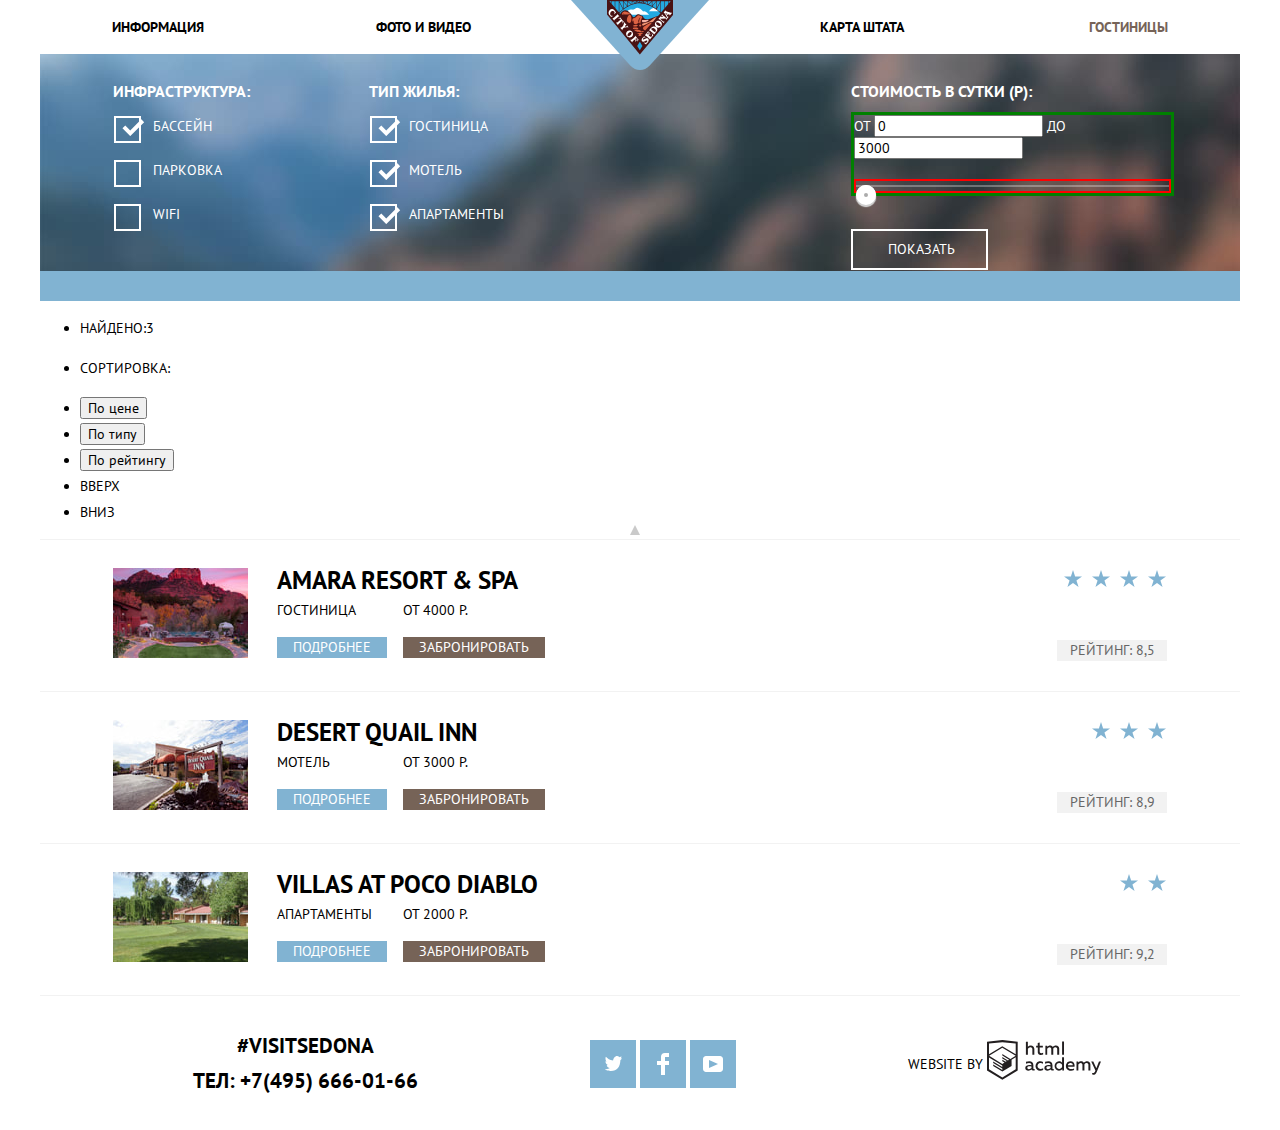
==== commit 1a8ffc00: "7 дз" ====
--- a/inner.html
+++ b/inner.html
@@ -8,127 +8,169 @@
     <link rel="stylesheet" href="css/style.css">
   </head>
   <body class="page-body">
-  	<header>
-  		<nav class="main-navigation">
-  			<a href="index.html" aria-label="На главную">
-  				<img src="img/logo-sedona.svg" width="138" height="70" alt="">
-  	    </a>
-        <div class="main-navigation-wrapper">
-    			<ul class="site-navigation">
-    		    <li><a href="">Информация</a></li>
-      			<li><a href="">Фото и Видео</a></li>
-      			<li><a href="">Карта Штата</a></li>
-      			<li><a class="current">Гостиницы</a></li>
-    		  </ul>
-      </div>
-  		</nav>
-  	</header>
-  	<main class="container">
-  		<h1 class="visually-hidden">Результаты поиска гостиниц</h1>
-  		<section class="filters">
-  			<h2 class="visually-hidden">Фильтр гостиниц</h2>
-        <form class="filter" action="https://echo.htmlacademy.ru" method="get">
-          <fieldset>
-            <legend>Инфраструктура:</legend>
-            <ul>
-              <li>
-                <input type="checkbox" name="swimming-pool" id="swimming-pool-filter" checked>
-                <label for="swimming-pool-filter">Бассейн</label>
-              </li>
-              <li>
-                <input type="checkbox" name="parking" id="parking-filter">
-                <label for="parking-filter">Парковка</label>
-              </li>
-              <li>
-                <input type="checkbox" name="wifi" id="wifi-filter">
-                <label for="wifi-filter">Wifi</label>
-              </li>
-            </ul>
-          </fieldset>
-          <fieldset>
-            <legend>Тип жилья:</legend>
-            <ul>
-              <li>
-                <input type="checkbox" name="hotel" id="hotel-filter" checked>
-                <label for="hotel-filter">Гостиница</label>
-              </li>
-              <li>
-                <input type="checkbox" name="motel" id="motel-filter" checked>
-                <label for="motel-filter">Мотель</label>
-              </li>
-              <li>
-                <input type="checkbox" name="apartments" id="apartments-filter" checked>
-                <label for="apartments-filter">Апартаменты</label>
-              </li>
-            </ul>
-          </fieldset>
-          <fieldset>
-            <label for="daily-price-filter">Стоимость в сутки (Р):</label>
-            <div>
-              <span>От 0</span>
-              <span>От 3000</span>
+    <div class="container">
+    	<header>
+    		<nav class="main-navigation">
+    			<a class="main-header-logo" href="index.html" aria-label="На главную">
+    				<img src="img/logo-sedona.svg" width="138" height="70" alt="">
+    	    </a>
+          <div class="main-navigation-wrapper">
+      			<ul class="site-navigation">
+      		    <li><a href="">Информация</a></li>
+        			<li><a href="">Фото и Видео</a></li>
+        			<li><a href="">Карта Штата</a></li>
+        			<li><a class="current">Гостиницы</a></li>
+      		  </ul>
+        </div>
+    		</nav>
+    	</header>
+    	<main>
+    		<h1 class="visually-hidden">Результаты поиска гостиниц</h1>
+    		<section class="filters">
+    			<h2 class="visually-hidden">Фильтр гостиниц</h2>
+          <form class="filter" action="https://echo.htmlacademy.ru" method="get">
+            <div class="filter-one">
+              <fieldset class="filter-item">
+                <legend>Инфраструктура:</legend>
+                <ul>
+                  <li class="filter-option">
+                    <input class="visually-hidden filter-input-checkbox" type="checkbox" name="swimming-pool" id="swimming-pool-filter" checked>
+                    <label for="swimming-pool-filter">Бассейн</label>
+                  </li>
+                  <li class="filter-option">
+                    <input class="visually-hidden filter-input-checkbox" type="checkbox" name="parking" id="parking-filter">
+                    <label for="parking-filter">Парковка</label>
+                  </li>
+                  <li class="filter-option">
+                    <input class="visually-hidden filter-input-checkbox" type="checkbox" name="wifi" id="wifi-filter">
+                    <label for="wifi-filter">Wifi</label>
+                  </li>
+                </ul>
+              </fieldset>
             </div>
-            <input type="range" name="daily-price" id="daily-price-filter" min="0" max="3000">
-          </fieldset>
-          <button class="inner-button-filter" type="submit">Показать</button>
-        </form>
-  		</section>
-  		<section class="apartaments">
-  			<h2 class="visually-hidden">Список гостиниц</h2>
-  			<ul class="apartment-list">
-  				<li class="apartment-item">
-            <div class="apartment-photo">
-  					 <a href=""><img src="img/amara-resort-spa.jpg" width="135" height="90" alt="Фото AMARA RESORT & SPA"></a>
+            <div class="filter-two">
+              <fieldset class="filter-item">
+                <legend>Тип жилья:</legend>
+                <ul>
+                  <li class="filter-option">
+                    <input class="visually-hidden filter-input-checkbox" type="checkbox" name="hotel" id="hotel-filter" checked>
+                    <label for="hotel-filter">Гостиница</label>
+                  </li>
+                  <li class="filter-option">
+                    <input class="visually-hidden filter-input-checkbox" type="checkbox" name="motel" id="motel-filter" checked>
+                    <label for="motel-filter">Мотель</label>
+                  </li>
+                  <li class="filter-option">
+                    <input class="visually-hidden filter-input-checkbox" type="checkbox" name="apartments" id="apartments-filter" checked>
+                    <label for="apartments-filter">Апартаменты</label>
+                  </li>
+                </ul>
+              </fieldset>
             </div>
-  					<div class="apartment-information">
-  						<a class="apartment-item-name" href=""><h3 class="apartment-name">AMARA RESORT & SPA</h3></a>
-    					<span class="apartment-item-type">Гостиница</span>
-    					<span class="apartment-item-price">От 4000 Р.</span>
-    					<a class="more-information" href="">Подробнее</a>
-  						<a class="book" href="">Забронировать</a>
+            <div class="filter-three">
+              <fieldset class="filter-item-price">
+                <legend>Стоимость в сутки (Р):</legend>
+                <div class="range-filter">
+                  <div class="price-controls">
+                    <label class="min-price">
+                      от <input type="number" name="min-price" value="0">
+                    </label>
+                    <label class="max-price">
+                      до <input type="number" name="max-price" value="3000">
+                    </label>
+                  </div>
+                  <div class="range-controls">
+                    <div class="scale">
+                      <div class="bar"></div>
+                    </div>
+                    <div class="toggle toggle-min"></div>
+                    <div class="toggle toggle-max"></div>
+                  </div>
+                </div>
+              </fieldset>
+              <button class="inner-button-filter" type="submit">Показать</button>
             </div>
-  					<div class="apartment-ranking">
-  						<span class="stars">4 звезды</span>
-  						<p class="apartment-item-ranking">Рейтинг: 8,5</p>
-  					</div>
-  				</li>
-  				<li class="apartment-item">
-            <div class="apartment-photo">
-  					  <a href=""><img src="img/desert-quail-inn.jpg" width="135" height="90" alt="Фото DESERT QUAIL INN"></a>
-            </div>
-  					<div class="apartment-information">
-    				  <a class="apartment-item-name" href=""><h3>DESERT QUAIL INN</h3></a>
-    					<span class="apartment-item-type">Мотель</span>
-    					<span class="apartment-item-price">От 3000 Р.</span>
-    					<a class="more-information" href="">Подробнее</a>
-    					<a class="book" href="">Забронировать</a>
-            </div>
-  					<div class="apartment-ranking">
-  						<span class="stars">3 звезды</span>
-  						<p class="apartment-item-ranking">Рейтинг: 8,9</p>
-  					</div>
-  				</li>
-  				<li class="apartment-item">
-            <div class="apartment-photo">
-  					 <a href=""><img src="img/villas-poco-diablo.jpg" width="135" height="90" alt="Фото VILLAS AT POCO DIABLO"></a>
-            </div>
-  					<div class="apartment-information">
-              <a class="apartment-item-name" href=""><h3>VILLAS AT POCO DIABLO</h3></a>
-    					<span class="apartment-item-type">Апартаменты</span>
-    					<span class="apartment-item-price">От 2000 Р.</span>
-    					<a class="more-information" href="">Подробнее</a>
-    					<a class="book" href="">Забронировать</a>
-  					</div>
-  					<div class="apartment-ranking">
-  						<span class="stars">2 звезды</span>
-  						<p class="apartment-item-ranking">Рейтинг: 9,2</p>
-  					</div>
-  				</li>
-  			</ul>
-  		</section>
-  	</main>
-  	<footer class="main-footer">
-      <div class="container">
+          </form>
+    		</section>
+        <section class="results">
+          <h2 class="visually-hidden">Результаты поиска</h2>
+          <ul class="results-list">
+            <li><p>Найдено:3</p></li>
+            <li><p>Сортировка:</p></li>
+            <li><button>По цене</button></li>
+            <li><button>По типу</button></li>
+            <li><button>По рейтингу</button></li>
+            <li><span>Вверх</span></li>
+            <li><span>Вниз</span></li>
+          </ul>
+        </section>
+    		<section class="apartaments">
+    			<h2 class="visually-hidden">Список гостиниц</h2>
+    			<ul class="apartment-list">
+    				<li class="apartment-item">
+              <div class="apartment-photo">
+    					 <a href=""><img src="img/amara-resort-spa.jpg" width="135" height="90" alt="Фото AMARA RESORT & SPA"></a>
+              </div>
+    					<div class="apartment-information">
+    						<a class="apartment-item-name" href=""><h3 class="apartment-name">AMARA RESORT & SPA</h3></a>
+      					<span class="apartment-item-type">Гостиница</span>
+      					<span class="apartment-item-price">От 4000 Р.</span>
+      					<a class="more-information" href="">Подробнее</a>
+    						<a class="book" href="">Забронировать</a>
+              </div>
+    					<div class="apartment-ranking">
+    						<span class="stars" aria-label="4 звезды">
+                  <img src="img/star.svg" width="19" height="17" alt="">
+                  <img src="img/star.svg" width="19" height="17" alt="">
+                  <img src="img/star.svg" width="19" height="17" alt="">
+                  <img src="img/star.svg" width="19" height="17" alt="">
+                </span>
+    						<p class="apartment-item-ranking">Рейтинг: 8,5</p>
+    					</div>
+    				</li>
+    				<li class="apartment-item">
+              <div class="apartment-photo">
+    					  <a href=""><img src="img/desert-quail-inn.jpg" width="135" height="90" alt="Фото DESERT QUAIL INN"></a>
+              </div>
+    					<div class="apartment-information">
+      				  <a class="apartment-item-name" href=""><h3 class="apartment-name">DESERT QUAIL INN</h3></a>
+      					<span class="apartment-item-type">Мотель</span>
+      					<span class="apartment-item-price">От 3000 Р.</span>
+      					<a class="more-information" href="">Подробнее</a>
+      					<a class="book" href="">Забронировать</a>
+              </div>
+    					<div class="apartment-ranking">
+    						<span class="stars" aria-label="3 звезды">
+                  <img src="img/star.svg" width="19" height="17" alt="">
+                  <img src="img/star.svg" width="19" height="17" alt="">
+                  <img src="img/star.svg" width="19" height="17" alt="">
+                </span>
+    						<p class="apartment-item-ranking">Рейтинг: 8,9</p>
+    					</div>
+    				</li>
+    				<li class="apartment-item">
+              <div class="apartment-photo">
+    					 <a href=""><img src="img/villas-poco-diablo.jpg" width="135" height="90" alt="Фото VILLAS AT POCO DIABLO"></a>
+              </div>
+    					<div class="apartment-information">
+                <a class="apartment-item-name" href=""><h3 class="apartment-name">VILLAS AT POCO DIABLO</h3></a>
+      					<span class="apartment-item-type">Апартаменты</span>
+      					<span class="apartment-item-price">От 2000 Р.</span>
+      					<a class="more-information" href="">Подробнее</a>
+      					<a class="book" href="">Забронировать</a>
+    					</div>
+    					<div class="apartment-ranking">
+    						<span class="stars" aria-label="2 звезды">
+                  <img src="img/star.svg" width="19" height="17" alt="">
+                  <img src="img/star.svg" width="19" height="17" alt="">
+                </span>
+    						<p class="apartment-item-ranking">Рейтинг: 9,2</p>
+    					</div>
+    				</li>
+    			</ul>
+    		</section>
+    	</main>
+    	<footer class="main-footer">
         <div class="footer-contacts">
           <span>#VISITSEDONA</span>
           <a href="tel:+74956660166">ТЕЛ: +7(495) 666-01-66</a>
@@ -146,7 +188,7 @@
             <svg width="115" height="41" viewBox="0 0 115 41" fill="none" xmlns="http://www.w3.org/2000/svg"><path fill-rule="evenodd" clip-rule="evenodd" d="M15.5197 1.05737H15.3509L0 2.71895V31.4945L15.3509 40.8382L30.7018 31.4945V2.71895L15.5197 1.05737ZM77.0183 2.62185H75.0876V15.7311H77.0183V2.62185ZM40.8619 2.63264V7.76843C41.6131 6.9864 42.6386 6.5436 43.7105 6.53843C44.6823 6.47908 45.6329 6.84495 46.3253 7.54479C47.0177 8.24462 47.3866 9.21244 47.3399 10.2068V15.7634H45.367V10.4658C45.4231 9.94897 45.2754 9.43059 44.9566 9.02553C44.6377 8.62047 44.174 8.36218 43.6683 8.3079H43.3518C42.3456 8.36979 41.4321 8.9295 40.9041 9.80764V15.7634H38.8995V2.63264H40.8619ZM77.0183 31.4837H75.2775V30.0595C74.4828 31.1353 73.23 31.7538 71.9119 31.7211C69.4751 31.5528 67.5825 29.4822 67.5825 26.9845C67.5825 24.4867 69.4751 22.4162 71.9119 22.2479C73.1195 22.2052 74.2818 22.7203 75.0771 23.6505V18.3205H77.0183V31.4837ZM47.0656 30.0595C47.263 30.0515 47.4583 30.0152 47.6459 29.9516V31.3866C47.2482 31.5404 46.826 31.6172 46.4009 31.6132C45.6482 31.6769 44.9394 31.2429 44.639 30.5342C43.7036 31.31 42.5302 31.7227 41.3261 31.6995C39.733 31.6995 38.256 30.804 38.256 28.9482C38.256 26.65 40.3661 25.9379 42.1702 25.9379C42.9402 25.9505 43.707 26.0408 44.4596 26.2076V25.884C44.4596 24.805 43.6578 23.9742 42.1491 23.9742C41.0585 23.9764 39.9804 24.2116 38.9839 24.6647V22.8305C40.0678 22.451 41.204 22.2506 42.3495 22.2371C44.8394 22.2371 46.3693 23.4455 46.3693 26.1753V29.4121C46.3546 29.5668 46.401 29.721 46.4981 29.8406C46.5951 29.9601 46.7349 30.035 46.8862 30.0487H47.0656V30.0595ZM40.2711 28.8403C40.298 29.229 40.4761 29.5905 40.7655 29.844C41.055 30.0974 41.4317 30.2217 41.8115 30.189H41.9275C42.8819 30.1906 43.7973 29.8022 44.4702 29.11V27.5779C43.842 27.4414 43.2026 27.3655 42.5605 27.3513C41.5055 27.3513 40.2817 27.7074 40.2817 28.8403H40.2711ZM56.0229 22.9384C55.1962 22.4632 54.2596 22.2246 53.3115 22.2479H52.9422C51.7332 22.2873 50.5891 22.8166 49.7619 23.7192C48.9347 24.6218 48.4923 25.8236 48.5321 27.06V27.5024C48.6957 30.0004 50.805 31.8921 53.2482 31.7318C54.2519 31.7555 55.2477 31.5452 56.1601 31.1168V29.2718C55.3769 29.7215 54.4945 29.9591 53.5963 29.9624C52.5199 30.0288 51.4963 29.4793 50.9385 28.5356C50.3806 27.5918 50.3806 26.4095 50.9385 25.4658C51.4963 24.522 52.5199 23.9725 53.5963 24.039C54.461 24.0357 55.3066 24.2989 56.0229 24.7942V22.9384ZM66.1514 30.0595C66.3488 30.0515 66.5441 30.0152 66.7317 29.9516V31.3866C66.334 31.5404 65.9118 31.6172 65.4867 31.6132C64.734 31.6769 64.0252 31.2429 63.7248 30.5342C62.7894 31.31 61.616 31.7227 60.4119 31.6995C58.8188 31.6995 57.3417 30.804 57.3417 28.9482C57.3417 26.65 59.4518 25.9379 61.256 25.9379C62.0259 25.9505 62.7928 26.0408 63.5454 26.2076V25.884C63.5454 24.805 62.7436 23.9742 61.2349 23.9742C60.1443 23.9764 59.0662 24.2116 58.0697 24.6647V22.8305C59.1536 22.451 60.2897 22.2506 61.4353 22.2371C63.9252 22.2371 65.455 23.4455 65.455 26.1753V29.4121C65.4404 29.5668 65.4868 29.721 65.5838 29.8406C65.6809 29.9601 65.8207 30.035 65.972 30.0487H66.1514V30.0595ZM59.855 29.8481C59.5632 29.5943 59.3837 29.2311 59.3569 28.8403H59.378C59.378 27.7074 60.5385 27.3513 61.6569 27.3513C62.299 27.3655 62.9383 27.4414 63.5665 27.5779V29.11C62.8937 29.8022 61.9782 30.1906 61.0239 30.189H60.9078C60.5263 30.2247 60.1469 30.1019 59.855 29.8481ZM69.3271 26.9305C69.3271 25.2859 70.6308 23.9526 72.239 23.9526L72.2601 24.0066C73.4742 24.0066 74.5742 24.7382 75.0665 25.8732V28.0311C74.5856 29.1871 73.4673 29.9296 72.239 29.9084C70.6308 29.9084 69.3271 28.5752 69.3271 26.9305ZM83.3486 22.2479C86.8408 22.2479 88.0541 25.1395 87.4844 27.7397H80.922C81.1436 29.3582 82.6839 30.0163 84.2876 30.0163C85.2509 30.0196 86.2027 29.8021 87.0729 29.3797V31.1061C86.0736 31.5421 84.9939 31.7519 83.9078 31.7211C81.2385 31.7211 78.8963 30.189 78.8963 26.9521C78.8362 25.7502 79.2482 24.5736 80.0408 23.6841C80.8334 22.7945 81.9408 22.2658 83.1165 22.2155H83.3486V22.2479ZM80.8693 26.1753C80.9704 24.8237 82.1216 23.8104 83.4436 23.9095H83.4858C84.1064 23.8531 84.7196 24.08 85.1612 24.5295C85.6028 24.979 85.8275 25.6051 85.7752 26.24H80.8693V26.1753ZM89.489 31.4621V22.4961H91.2298V23.575C91.9777 22.7197 93.041 22.2229 94.1628 22.2047C95.2951 22.1328 96.3712 22.7163 96.9482 23.7153C97.7407 22.8335 98.8477 22.3161 100.018 22.2803C100.952 22.2327 101.859 22.6011 102.507 23.2901C103.154 23.9792 103.478 24.9213 103.394 25.8732V31.4837H101.39V25.9271C101.437 25.4734 101.306 25.0191 101.024 24.6647C100.743 24.3104 100.336 24.0852 99.8917 24.039H99.6174C98.7512 24.0941 97.9525 24.536 97.4335 25.2474V31.4837H95.4289V25.9271C95.4728 25.47 95.3357 25.0139 95.0481 24.6611C94.7606 24.3082 94.3467 24.088 93.8991 24.0497H93.6881C92.7466 24.1344 91.8915 24.6449 91.3564 25.4416V31.5161H89.5312L89.489 31.4621ZM113.977 22.4745H111.972L109.324 29.2718L106.306 22.4853H104.196L108.417 31.5484L108.237 32.0016C107.72 33.3611 107.003 34.0516 106.053 34.0516C105.75 34.0548 105.447 34.0112 105.156 33.9221V35.6161C105.536 35.7125 105.926 35.7632 106.317 35.7671C107.646 35.7671 108.902 35.0226 109.851 32.6813L113.977 22.4745ZM52.689 6.78658V3.54974L50.7266 4.01369V6.73264H49.144V8.49132H50.7899V12.9905C50.7231 13.817 51.0244 14.6301 51.61 15.2038C52.1955 15.7775 53.0028 16.0505 53.8073 15.9468C54.5996 15.9535 55.3875 15.8259 56.139 15.5692V13.8429C55.5727 14.0781 54.9672 14.199 54.356 14.199C53.2165 14.199 52.689 13.8105 52.689 12.6237V8.5129H55.8541V6.78658H52.689ZM58.3862 15.7526V6.75421H60.1376V7.83316C60.8811 6.97655 61.9403 6.476 63.0601 6.45211C64.1624 6.38099 65.2146 6.93142 65.8032 7.88711C66.5958 7.00534 67.7028 6.48794 68.8734 6.45211C69.8138 6.41462 70.7233 6.79859 71.364 7.50353C72.0046 8.20846 72.3126 9.16418 72.2073 10.1205V15.7418H70.2028V10.1853C70.2499 9.73151 70.1184 9.27721 69.8373 8.92287C69.5561 8.56853 69.1485 8.34334 68.7046 8.29711H68.4619C67.5957 8.35228 66.797 8.7942 66.278 9.50553V15.7418H64.2734V10.1853C64.3206 9.73151 64.1891 9.27721 63.9079 8.92287C63.6268 8.56853 63.2191 8.34334 62.7752 8.29711H62.5326C61.5911 8.38181 60.736 8.89229 60.2009 9.68895V15.7634H58.3862V15.7526ZM28.6972 30.3033L28.7078 30.2968L28.6972 30.3184V30.3033ZM28.6972 18.3205V30.3033L15.3509 38.4321L2.00459 30.3184V18.5147L15.2876 26.6068V28.0311L6.18257 22.5284V23.9418L15.3404 29.5632V31.0629L6.19312 25.4955V26.9521L15.3509 32.5734L24.5826 26.9197V20.8129L28.6972 18.3205ZM28.7078 16.7776L25.0362 18.9355L23.3482 20.0145L15.3087 15.0837V16.4971L22.156 20.7266L22.0083 20.8237L20.9532 21.4063L15.2876 17.9537V19.3995L19.761 22.1184L18.706 22.8413L15.3298 20.7913V22.2047L17.5454 23.5426L15.2982 24.9021L2.11009 16.864L15.3087 8.72869L28.7078 16.7776ZM15.2876 7.27211L28.7078 15.3534V4.56395L15.3615 3.12895L2.01514 4.56395V15.3534L15.2876 7.27211Z" fill="#231F20"/></svg>
           </a>
         </div>
-      </div>
-    </footer>
+      </footer>
+  </div>
   </body>
 </html>
--- a/css/style.css
+++ b/css/style.css
@@ -15,6 +15,9 @@
   --basic-dark-gray:#ebebeb;
   --footer-color:rgba(255, 255, 255, 0.9);
   --html-logo-active:#BDBBBC;
+  --inner-toggle-filter: #ABABAB;
+  --border-form-active: #E5E5E5;
+  --traingle-gray: #CACACA;
 }
 /*Global*/
 body{
@@ -34,6 +37,19 @@
 img{
   max-width: 100%;
   height: auto;
+}
+.visually-hidden:not(:focus):not(:active),
+input[type="checkbox"].visually-hidden,{
+  position: absolute;
+  width: 1px;
+  height: 1px;
+  margin: -1px;
+  border: 0;
+  padding: 0;
+  white-space: nowrap;
+  clip-path: inset(100%);
+  clip: rect(0 0 0 0);
+  overflow: hidden;
 }
 /* Grid*/
 .page {
@@ -45,17 +61,11 @@
   grid-template-rows: min-content 1fr min-content;
   align-content: start;
 }
-/* Main header удалить подсветку и нижний отсуп*/
+/* Main header*/
 .main-header{
-  margin-bottom: 70px;
-  outline: 5px solid rgba(0, 255, 0, 0.3);
-  outline-offset: -5px;
   position: relative;
 }
 .main-navigation{
-  display: flex;
-  flex-direction: column;
-  align-items: center;
   color: var(--basic-black);
   background: transparent;
 }
@@ -65,15 +75,12 @@
 }
 /* Logo */
 .main-header-logo{
-  /*order: 1;*/
   width: 138px;
   height: 70px;
   position: absolute;
   top: 0;
   left: 50%;
   transform: translate(-50%, 0);
-  outline: 5px solid rgba(255, 0, 0, 0.3);
-  outline-offset: -5px;
 }
 /* Container */
 .container{
@@ -83,18 +90,21 @@
 }
 /* Site navigation*/
 .site-navigation{
-  outline: 5px solid rgba(0, 255, 255, 0.3);
-  outline-offset: -5px;
-  margin: 0;
-  padding: 0;
   list-style: none;
   display: flex;
   flex-wrap: wrap;
+  padding: 0 72px;
+}
+.site-navigation li{
+  width: 25%;
+}
+.site-navigation li:last-child,
+.site-navigation li:nth-child(3){
+  text-align: right;
 }
 .site-navigation a{
   color: var(--basic-black);
   font-weight: bold;
-  padding-right:
 }
 .site-navigation a:hover,
 .site-navigation a:focus,
@@ -112,25 +122,23 @@
   background-color: var(--footer-color);
   color: var(--basic-black);
   font-weight: bold;
-  padding: 36px 0;
+  margin-top: -120px;
+  padding-top: 23px;
+  padding-bottom: 36px;
+  padding-right: 138px;
+  padding-left: 153px;
   margin: 0px;
-}
-.main-footer .container {
-  /*display: flex;
-  flex-direction: row;
-  justify-content: space-around;*/
-  display: grid;
-  grid-template-columns: 1fr 1fr 1fr;
-  column-gap: 190px;
-  justify-items: center;
-  /*align-items: end;*/
-  /*display: flex;
-  justify-content: space-around;*/
+  display: flex;
+  justify-content: space-between;
+  align-items: center;
 }
 .footer-contacts{
   font-size: 21px;
-  margin-left: 110px;
   width: 225px;
+}
+.footer-contacts span{
+  display: inline-block;
+  margin-bottom: 9px;
 }
 .footer-contacts a{
   color: var(--basic-black);
@@ -143,8 +151,6 @@
 }
 .footer-social{
   width: 150px;
-  justify-self: center;
-  text-align: center;
 }
 .footer-social ul{
   display: flex;
@@ -170,14 +176,14 @@
 .footer-social a:active{
   background-color: var(--basic-dark-blue);
 }
-.footer-copyright {
-  width: 200px;
-  margin: 0px;
-  margin-right: 138px;
-  /*justify-self: end;*/
+.footer-copyright a{
+  display: inline-block;
+  vertical-align: middle;
 }
 .footer-copyright span{
   font-weight: normal;
+  display: inline-block;
+  vertical-align: middle;
 }
 .footer-copyright path:hover,
 .footer-copyright path:focus{
@@ -189,80 +195,282 @@
 /*Index + состояния названий апартментов из Inner*/
 .index-welcome{
   background-color: var(--basic-light-blue);
-  background-image: url("../img/background-index.jpg");
+  background-image:  url("../img/mask-background-index.svg"), url("../img/background-index.jpg");
   background-repeat: no-repeat, no-repeat;
-  background-position: center, center;
-}
-/* делать флексом или нет
-.intro{
-  display: flex;
-  flex-direction: column;
-  align-items: center;
-  justify-content: space-around;
-}
-*/
+  background-position: bottom center, center;
+  padding-top: 77px;
+  padding-bottom: 81px;
+}
+.index-welcome img{
+  display: block;
+  margin: 0 auto;
+}
 .introduction{
   width: 100%;
   border-top: 1px solid transparent;
   border-bottom: 1px solid transparent;
+  padding-top: 43px;/*возможно 42 проверить пиксель перф*/
+  padding-bottom: 51px;
 }
 .index-introduction{
   width: 470px;
   font-size: 21px;
   line-height: 26px;
-  white-space: pre-wrap;
-  text-align: center;
-  margin-left: 365px;
-  margin-right: 365px;
-  margin-top: 42.5px;
-  margin-bottom: 16.5px;
-  padding-bottom: 30px;
+  text-align: center;
+  margin: 0 auto;
+  margin-bottom: 50px;/*возможно 42 проверить пиксель перф*/
 }
 .reasons-introduction{
+  width: 519px;
+  margin: 0 auto;
   font-size: 14px;
   text-align: center;
-  margin-left: 341px;
-  margin-right: 340px;
-  margin-bottom: 51px;
+}
+/*Index: reasons block*/
+.reason-first h2:::before,
+.reason-first h2::after {
+  display: block;
+  content: "";
+  width: 180px;
+  height: 2px;
+  background: var(--basic-black);
+}
+/*Проверка работы класса
+.interested::before,
+.interested::after {
+  display: block;
+  content: "";
+  width: 10px;
+  height: 2px;
+  background: var(--basic-black);
+}*/
+.reasons{
+  display: grid;
+  grid-template-columns: 1fr 1fr 1fr;
+}
+.reason-1{
+  display: flex;
 }
 .interest{
   width: 100%;
   border-top: 1px solid transparent;
   border-bottom: 1px solid transparent;
-  outline: 5px solid rgba(0, 255, 0, 0.3);
-  outline-offset: -5px;
+  padding-top: 58px;
 }
 .interested{
   width: 435px;
   font-size: 30px;
   line-height: 24px;
   text-align: center;
-  margin-top: 61px;
-  margin-left: 383px;
-  margin-right: 382px;
-  outline: 5px solid rgba(255, 0, 0, 0.3);
-  outline-offset: -5px;
+  margin: 0 auto;
+  margin-bottom: 30px;/*высчитать отступ*/
 }
 .description-form{
-  display: inline-block;
   width: 435px;
   line-height: 24px;
-  white-space: pre-wrap;
-  text-align: center;
-  margin-left: 383px;
-  margin-right: 382px;
+  text-align: center;
+  margin: 0 auto;
   margin-bottom: 78px;
-  outline: 5px solid rgba(0, 255, 255, 0.3);
-  outline-offset: -5px;
-  padding-bottom: 70px;
+}
+.interest img{
+  display: block;
+}
+/* Form Index*/
+.accommodation-form{
+  width: 568px;
+  border: 1px solid red;
+  box-shadow: 0px 7px 15px rgba(0, 1, 1, 0.15);
+  /*position: fiexed;
+  top: 2083px;*/
+  /*width: 100%;
+  height: 100%;
+  display: flex;
+  flex-wrap: wrap;
+  justify-content: center;
+  align-items: center;*/
+}
+.accommodation-form .accommodation-search{
+  width: 568px;
+  font: inherit;
+  background-color: var(--basic-light-brown);
+  text-transform: uppercase;
+  font-size: 21px;
+  font-weight: bold;
+  text-align: center;
+  padding-top: 30px;
+  padding-bottom: 30px;
+  color: var(--basic-white);
+  border: none;
+  vertical-align: middle;
+  margin-top: ;
+}
+.accommodation-form .accommodation-search:hover,
+.accommodation-form .accommodation-search:focus{
+  background-color: var(--basic-brown);
+}
+.accommodation-form .accommodation-search:active{
+  background-color: var(--basic-dark-brown);
+  opacity: 0.3;/*задать только тексту не всей кнопке*/
+}
+.accommodation-form form{
+  padding: 55px;
+}
+.accommodation-form .search{
+  width: 458px;
+  font: inherit;
+  text-transform: uppercase;
+  font-size: 21px;
+  line-height: 26px;
+  font-weight: bold;
+  background-color: var(--basic-light-blue);
+  text-align: center;
+  padding-top: 16px;
+  padding-bottom: 16px;
+  color: var(--basic-white);
+  border: none;
+  vertical-align: middle;
+}
+.accommodation-form .search:hover,
+.accommodation-form .search:focus{
+  background-color: var(--basic-blue);
+}
+.accommodation-form .search:active{
+  background-color: var(--basic-dark-blue);
+  opacity: 0.3;/*задать только тексту не всей кнопке*/
+}
+.search-variables label{
+  font-weight: bold;
+  display: inline-block;
+  /*width: 121px;*/
+}
+.search-variables label:nth-child(2n){
+  /*width: 125px;*/
+}
+.accommodation-form .search-variables{
+  position: relative;
+  margin-bottom: 29px;
+}
+.search-variables input{
+  font: inherit;
+  background-color: var(--inner-background-gray);
+  /*color: var(--basic-black);*/
+  border: none;
+  padding: 5px;
+  width: 346px;
+  /*position: relative;*/
+}
+.search-variables input[type="text"]::placeholder{
+  font: inherit;
+  color: var(--basic-black);
+  font-weight: bold;
+}
+.search-variables button{
+  position: absolute;
+  right: 5px;
+  border: none;
+  background-color: transparent;
+  vertical-align: middle;
+  padding: 0;
+}
+/*.accommodation-form .search-variables::after{
+  content: "";
+  position: absolute;
+  width: 21px;
+  height: 23px;
+  top: 10px;
+  right: 10px;
+  background-image: url("../img/calendar.svg");
+  background-repeat: no-repeat;
+  background-position: 0 0;
+}
+*/
+.search-variables input:first-child,
+.search-variables input:nth-child(2n){
+  /*width: 346px;*/
+}
+.search-variables input:nth-child(3n),
+.search-variables input:last-child{
+  /*width: 114px;*/
+}
+.search-variables input:hover,
+.search-variables input:focus{
+  background-color: var(--basic-dark-gray);
+}
+.search-variables input:active{
+  background-color: var(--basic-white);
+  border: 2px solid var(--border-form-active);
+}
+.search-variables path:hover,
+.search-variables path:focus{
+  fill: var(--basic-black);
+}
+.footer-copyright path:active{
+  fill: var(--basic-light-blue);
 }
 /*Inner*/
 .site-navigation .current{
   color: var(--basic-light-brown);
 }
+.filters{
+  background-color: var(--basic-light-blue);
+  background-image: url("../img/background-inner.jpg");
+  background-repeat: no-repeat, no-repeat;
+  width: 1200px;
+}
 .filter{
   color: var(--basic-white);
   line-height: 21px;
+  display: flex;
+  padding-right: 73px;/*возможно 72*/
+  padding-left: 73px;
+  padding-bottom: 31px;
+  padding-top: 27px;
+}
+.filter .filter-one{
+  margin-right: 119px;
+}
+.filter .filter-two{
+  margin-right: 347px;
+}
+.filter-item,
+.filter-item-price{
+  margin: 0;
+  padding: 0;
+  border: none;
+}
+.filter-option label{
+  position: relative;
+  display: block;
+  cursor: pointer;
+  user-select: none;
+}
+.filter-input-checkbox + label::before {
+  content: "";
+  position: absolute;
+  left: -39px;
+  top: 0;
+  width: 23px;
+  height: 23px;
+  border: 2px solid var(--basic-white);
+  z-index: 100;
+}
+.filter-input-checkbox:checked + label::after {
+  content: "";
+  position: absolute;
+  top: 3px;
+  left: -31px;
+  width: 23px;
+  height: 17px;
+  background-image: url("../img/tick.svg");
+  background-repeat: no-repeat;
+  background-position: 0 0;
+  z-index: 200;
+}
+.filter-item li{
+  margin-bottom: 23px;
+}
+.filter-item input{
+  border:
 }
 .filter legend{
   font-size: 16px;
@@ -271,11 +479,69 @@
 .filter ul{
   list-style: none;
 }
-.inner-button-filter{
+.range-filter {
+  width: 317px;
+  margin-top: 10px;
+  border: 3px solid green;
+}
+.price-controls{
+  margin-bottom: 20px;
+}
+.price-controls label {
+  line-height: 21px;
+}
+.price-controls input {
+  font-family: inherit;
+  font-size: inherit;
+}
+.range-controls{
+  /*margin-top: 20px;*/
+  position: relative;
+  height: 6px;
+  padding-top: 4px;
+  border: 2px solid red;
+}
+.range-controls .scale {
+  height: 2px;
+  background: var(--basic-white);
+  opacity: 0.3;
+}
+.range-controls .bar {
+  width: 70%;
+  height: 2px;
+  background: var(--basic-white);
+}
+.range-controls .toggle {
+  position: absolute;
+  top: 4px;
+  left: 0;
+  width: 4px;
+  height: 4px;
+  padding: 0;
+  border: 8px solid var(--basic-white);
+  background-color: var(--inner-toggle-filter);
+  border-radius: 50%;
+  box-shadow: 0 2px 1px 0 #cfcfcf;
+  cursor: pointer;
+}
+.filter-three .inner-button-filter{
+  width: 137px;
+  display: inline-block;
+  padding: 8px 35px;
   font: inherit;
   color: var(--basic-white);
   background-color: transparent;
   border: 2px solid var(--basic-white);
+  margin: 0 auto;
+  margin-top: 33px;
+  text-align: center;
+  vertical-align: middle;
+  text-transform: uppercase;
+}
+.filter-three .inner-button-filter:hover,
+.filter-three .inner-button-filter:focus{
+  color: var(--basic-black);
+  background-color: var(--basic-white);
 }
 .apartments{
   margin: 0;
@@ -283,81 +549,59 @@
 }
 .apartment-list{
   list-style: none;
-  /*display: flex;
-  flex-direction: column;
-  margin: 0;*/
+  padding: 0;
  }
 .apartment-item{
   display: flex;
-  justify-content: space-around;
-
-  /*display: grid;
-  grid-template-columns: 1fr 3fr 1fr;
-  column-gap: 20px;
-  padding-top: 50px;
-  padding-bottom: 30px;*/
-  border-top: 2px solid var(--inner-background-gray);
-  border-bottom: 2px solid var(--inner-background-gray);
+  align-items: center;
+  border-bottom: 1px solid var(--inner-background-gray);
+  padding: 0 73px;
+  padding-top: 24px;
+  padding-bottom: 30px
+}
+.apartment-item:first-child{
+  border-top: 1px solid var(--inner-background-gray);
 }
 .apartment-item .apartment-information{
-  /*margin: 0;
-  margin-right: 100px;
-  padding: 0;
-  align-self: end;*/
   margin-right: auto;
   display: grid;
   grid-template-columns: 1fr 1fr;
   align-content: start;
-  width: 258px;
-}
-.apartment-photo{
-  margin-right: 29px;
-  /*margin: 0;
-  margin-left: 73px;
-  padding: 0;
-  width: 135px;
-  align-self: end;*/
+  width: 268px;
+}
+.apartment-name{
+  margin: 0;
 }
 .apartment-photo img{
   width: 135px;
   height: 90px;
+  display: block;
+  margin-right: 29px;
 }
 .apartment-ranking{
-  outline: 5px solid rgba(0, 288, 255, 0.3);
-  outline-offset: -5px;
-  margin-left: auto;
-  /*margin-right: 85px;
-  align-self: end;
-  display: flex;
-  flex-direction: column;
-  align-items: end;*/
-  /*display: grid;
-  grid-template-rows: 1fr 1fr;
-  grid-row-gap: 47px;
-  justify-items: center;*/
 }
 .apartment-ranking .stars{
-  outline-offset: -5px;
-  outline: 5px solid rgba(0, 0, 25, 0.7);
-  /*align-self: start;*/
-  margin-bottom: auto;
-
+  display: block;
+  text-align: right;
+  /*background-image: url("../img/star.svg");*/
+}
+.stars img{
+  vertical-align: middle;
+}
+.stars img:not(:last-child){
+  margin-right: 5px;
 }
 .apartment-ranking .apartment-item-ranking{
-  outline-offset: -5px;
-  outline: 5px solid rgba(255, 0, 2, 0.7);
-  /*width: 110px;
-  padding: 0;
-  align-self: start;*/
-}
-/*
-.apartment-item{
-  display; flex;
-}
-*/
+  text-align: center;
+  margin: 0;
+  margin-top: 50px;
+  line-height: 21px;
+  color: var(--inner-text-gray);
+  background-color: var(--inner-background-gray);
+  min-width: 110px;
+}
 .apartment-item-name{
-  margin: 0;
-  padding: 0;
+  margin-bottom: 7px;
   color: var(--basic-black);
   font-size: 21px;
   font-weight: bold;
@@ -366,12 +610,12 @@
 .apartment-item-type{
   width: 126px;
   line-height: 21px;
-  margin-bottom: 15.5px;
+  margin-bottom: 16px;
 }
 .apartment-item-price{
   width: 96px;
   line-height: 21px;
-  margin-bottom: 15.5px;
+  margin-bottom: 16px;
 }
 .apartment-item .more-information{
   color: var(--basic-white);
@@ -379,6 +623,7 @@
   margin-right: 8px;
   width: 110px;
   text-align: center;
+  line-height: 21px;
 }
 .apartment-item .more-information:hover,
 .apartment-item .more-information:focus{
@@ -393,6 +638,7 @@
   background-color: var(--basic-light-brown);
   width: 142px;
   text-align: center;
+  line-height: 21px;
 }
 .apartment-item .book:hover,
 .apartment-item .book:focus{
@@ -402,13 +648,20 @@
   background-color: var(--basic-dark-brown);
   opacity: 0.3;
 }
-.apartment-item-ranking{
-  line-height: 21px;
-  text-align: center;
-  color: var(--inner-text-gray);
-  background-color: var(--inner-background-gray);
-}
-/*Временно отключаю невидимые элементы*/
+.results .results-list{
+  position: relative;
+}
+.results .results-list::after{
+  content: "";
+  position: absolute;
+  left: 50%;
+  width: 0;
+  height: 0;
+  border-left: 5px solid transparent;
+  border-right: 5px solid transparent;
+  border-bottom: 10px solid var(--traingle-gray);
+  margin-left: -10px;
+}
 .visually-hidden{
   display: none;
 }
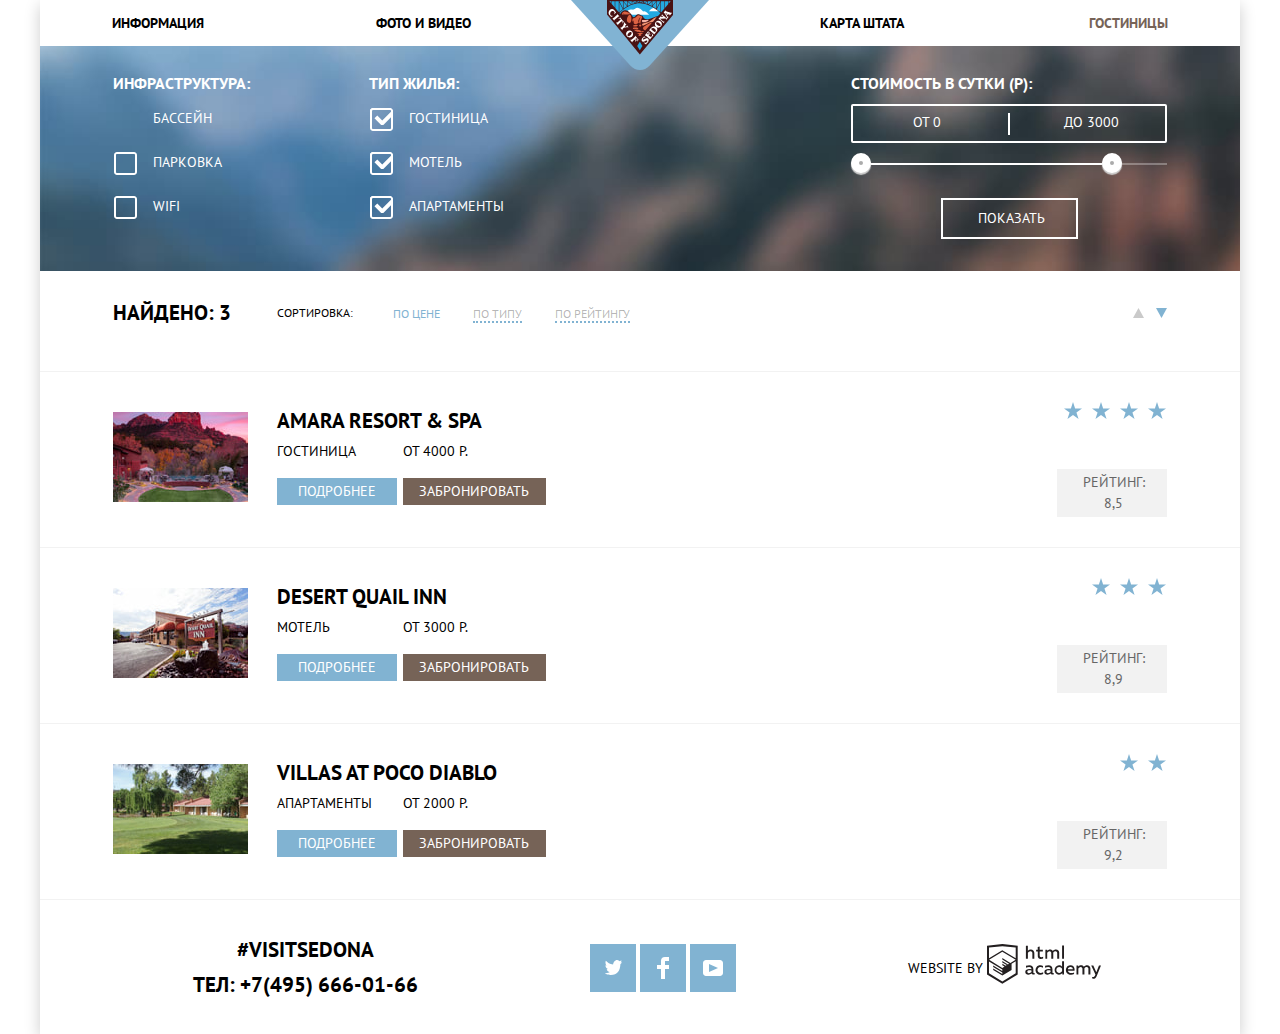
==== commit d2d8042c: "седона (то, что успела сделать)" ====
--- a/inner.html
+++ b/inner.html
@@ -15,7 +15,7 @@
     				<img src="img/logo-sedona.svg" width="138" height="70" alt="">
     	    </a>
           <div class="main-navigation-wrapper">
-      			<ul class="site-navigation">
+      			<ul class="clear-ul site-navigation">
       		    <li><a href="">Информация</a></li>
         			<li><a href="">Фото и Видео</a></li>
         			<li><a href="">Карта Штата</a></li>
@@ -34,7 +34,7 @@
                 <legend>Инфраструктура:</legend>
                 <ul>
                   <li class="filter-option">
-                    <input class="visually-hidden filter-input-checkbox" type="checkbox" name="swimming-pool" id="swimming-pool-filter" checked>
+                    <input class="visually-hidden" type="checkbox" name="swimming-pool" id="swimming-pool-filter" checked>
                     <label for="swimming-pool-filter">Бассейн</label>
                   </li>
                   <li class="filter-option">
@@ -73,10 +73,10 @@
                 <div class="range-filter">
                   <div class="price-controls">
                     <label class="min-price">
-                      от <input type="number" name="min-price" value="0">
+                      от <input type="text" name="min-price" value="0">
                     </label>
                     <label class="max-price">
-                      до <input type="number" name="max-price" value="3000">
+                      до <input type="text" name="max-price" value="3000">
                     </label>
                   </div>
                   <div class="range-controls">
@@ -94,14 +94,21 @@
     		</section>
         <section class="results">
           <h2 class="visually-hidden">Результаты поиска</h2>
-          <ul class="results-list">
-            <li><p>Найдено:3</p></li>
-            <li><p>Сортировка:</p></li>
-            <li><button>По цене</button></li>
-            <li><button>По типу</button></li>
-            <li><button>По рейтингу</button></li>
-            <li><span>Вверх</span></li>
-            <li><span>Вниз</span></li>
+          <ul class="clear-ul results-list">
+            <li><p class="searched">Найдено: 3</p></li>
+            <li><p class="classification">Сортировка:</p></li>
+            <li><a class="by-price" href="">По цене</a></li>
+            <li><a class="by-type" href="">По типу</a></li>
+            <li><a class="by-ranking" href="">По рейтингу</a></li>
+            <li>
+              <button class="button-triangle button-up">
+                <svg xmlns="http://www.w3.org/2000/svg" width="11" height="10" viewBox="0 0 11 10"><path fill="#CACACA" d="M5.5 0L0 10h11z"/></svg>
+              </button>
+            <li>
+              <button class="button-triangle button-down">
+                <svg xmlns="http://www.w3.org/2000/svg" width="11" height="10" viewBox="0 0 11 10"><path fill="#81B3D2" d="M5.5 10L0 0h11"/></svg>
+              </button>
+            </li>
           </ul>
         </section>
     		<section class="apartaments">
--- a/css/style.css
+++ b/css/style.css
@@ -10,6 +10,7 @@
   --basic-dark-blue:#5496bd;
   --basic-blue: #669ec0;
   --box-shaddow:rgba(0, 1, 1, 0.2);
+  --box-shadow-toggle:#cfcfcf;
   --inner-text-gray:#666666;
   --inner-background-gray:#f2f2f2;
   --basic-dark-gray:#ebebeb;
@@ -18,6 +19,7 @@
   --inner-toggle-filter: #ABABAB;
   --border-form-active: #E5E5E5;
   --traingle-gray: #CACACA;
+  --box-silver: #EEEEEE;
 }
 /*Global*/
 body{
@@ -51,6 +53,10 @@
   clip: rect(0 0 0 0);
   overflow: hidden;
 }
+.clear-ul{
+  margin: 0;
+  list-style-type: none;
+}
 /* Grid*/
 .page {
   height: 100%;
@@ -87,10 +93,11 @@
   width: 1200px;
   margin: auto;
   padding: 0px;
+  background-color: var(--basic-white);
+  box-shadow: 0px 5px 15px rgba(0, 1, 1, 0.2);
 }
 /* Site navigation*/
 .site-navigation{
-  list-style: none;
   display: flex;
   flex-wrap: wrap;
   padding: 0 72px;
@@ -103,8 +110,10 @@
   text-align: right;
 }
 .site-navigation a{
+  display: block;
   color: var(--basic-black);
   font-weight: bold;
+  padding: 10px 0;
 }
 .site-navigation a:hover,
 .site-navigation a:focus,
@@ -122,15 +131,18 @@
   background-color: var(--footer-color);
   color: var(--basic-black);
   font-weight: bold;
-  margin-top: -120px;
   padding-top: 23px;
   padding-bottom: 36px;
   padding-right: 138px;
   padding-left: 153px;
-  margin: 0px;
   display: flex;
   justify-content: space-between;
   align-items: center;
+}
+.main-footer-index{
+  margin-top: -120px;
+  position: relative;
+  z-index: 10;
 }
 .footer-contacts{
   font-size: 21px;
@@ -235,21 +247,110 @@
   height: 2px;
   background: var(--basic-black);
 }
-/*Проверка работы класса
-.interested::before,
-.interested::after {
+.reasons{
+  display: flex;
+  flex-wrap: wrap;
+  text-align: center;
+}
+.reason-wrap {
+  width: 100%;
+  display: flex;
+}
+.reason-item {
+  width: 33.33%;
+  padding-top: 47px;
+  padding-bottom: 54px;
+  position: relative;
+}
+.reason-item::before {
+  content: "";
+  display: block;
+  background-position: center;
+  background-repeat: no-repeat;
+  position: absolute;
+  left: 50%;
+  transform: translate(-50%, 0);
+}
+.reason-item-accommodation::before{
+  background-image: url(../img/accommodation-icon.svg);
+  width: 75px;
+  height: 72px;
+  top: 60px;
+}
+.reason-item-food::before{
+  background-image: url(../img/food-icon.svg);
+  width: 75px;
+  height: 70px;
+  top: 58px;
+}
+.reason-item-souvenirs::before{
+  background-image: url(../img/souvenirs-icon.svg);
+  width: 64px;
+  height: 77px;
+  top: 56px;
+}
+.reason-item-silver{
+  background-color: var(--box-silver);
+}
+.reason-item-blue{
+  background-color: var(--basic-light-blue);
+  color: var(--basic-white);
+}
+.reason-item-white {
+  padding-top: 160px;
+  padding-bottom: 82px;
+}
+.reason-item h2,
+.reason-item b{
+  font-size: 21px;
+  margin-left: auto;
+  margin-right: auto;
+  margin-top: 0;
+  margin-bottom: 25px;
+  display: block;
+  width: 149px;
+}
+.reason-item p{
+  margin: 0 auto;
+  width: 301px;
+}
+.reason-item-silver p,{
+  width: 258px;
+  color: var(--basic-gray);
+}
+.reason-item-silver span{
+  color: var(--basic-gray);
+}
+.reason-item-silver span,
+.reason-item-blue span{
+  display: flex;
+  align-items: center;
+  justify-content: center;
+  margin-bottom: 23px;
+}
+.reason-item-silver span::before,
+.reason-item-silver span::after{
   display: block;
   content: "";
   width: 10px;
   height: 2px;
-  background: var(--basic-black);
-}*/
-.reasons{
-  display: grid;
-  grid-template-columns: 1fr 1fr 1fr;
-}
-.reason-1{
-  display: flex;
+  background-color: var(--basic-gray);
+}
+.reason-item-blue span::before,
+.reason-item-blue span::after{
+  display: block;
+  content: "";
+  width: 10px;
+  height: 2px;
+  background-color: var(--basic-white);
+}
+.reason-item-silver span::before,
+.reason-item-blue span::before{
+  margin-right: 5px;
+}
+.reason-item-silver span::after,
+.reason-item-blue span::after{
+  margin-left: 5px;
 }
 .interest{
   width: 100%;
@@ -270,24 +371,24 @@
   line-height: 24px;
   text-align: center;
   margin: 0 auto;
-  margin-bottom: 78px;
+  margin-bottom: 164px;
 }
 .interest img{
   display: block;
 }
 /* Form Index*/
+.map{
+  position: relative;
+}
 .accommodation-form{
   width: 568px;
-  border: 1px solid red;
+
   box-shadow: 0px 7px 15px rgba(0, 1, 1, 0.15);
-  /*position: fiexed;
-  top: 2083px;*/
-  /*width: 100%;
-  height: 100%;
-  display: flex;
-  flex-wrap: wrap;
-  justify-content: center;
-  align-items: center;*/
+  position: absolute;
+  background-color: var(--basic-white);
+  left: 50%;
+  transform: translate(-50%,0);
+  top:-86px;
 }
 .accommodation-form .accommodation-search{
   width: 568px;
@@ -313,7 +414,9 @@
   opacity: 0.3;/*задать только тексту не всей кнопке*/
 }
 .accommodation-form form{
+  font: inherit;
   padding: 55px;
+  font-family: "PT Sans", Arial, sans-serif;
 }
 .accommodation-form .search{
   width: 458px;
@@ -338,74 +441,107 @@
   background-color: var(--basic-dark-blue);
   opacity: 0.3;/*задать только тексту не всей кнопке*/
 }
+.search-variables{
+  display: flex;
+  position: relative;
+  margin-bottom: 29px;
+  width: 100%
+}
 .search-variables label{
   font-weight: bold;
-  display: inline-block;
-  /*width: 121px;*/
+  padding-top: 5px;
+}
+.search-date label{
+  width: 100px;
 }
 .search-variables label:nth-child(2n){
   /*width: 125px;*/
-}
-.accommodation-form .search-variables{
-  position: relative;
-  margin-bottom: 29px;
 }
 .search-variables input{
   font: inherit;
   background-color: var(--inner-background-gray);
-  /*color: var(--basic-black);*/
   border: none;
-  padding: 5px;
-  width: 346px;
-  /*position: relative;*/
+  outline: none;
+  padding: 4px 13px;
+}
+.search-date input{
+  flex-grow: 1;
+  max-width: 346px;
+  box-sizing: border-box;
+  margin-left: auto;
+  border: 2px solid transparent;
+  outline: none;
+  text-transform: uppercase;
 }
 .search-variables input[type="text"]::placeholder{
   font: inherit;
   color: var(--basic-black);
   font-weight: bold;
 }
-.search-variables button{
-  position: absolute;
-  right: 5px;
+.search-wrapper{
+  display: flex;
+}
+.search-variables-adults{
+  max-width: 226px;
+  justify-content: space-between;
+}
+.search-variables-children{
+  max-width: 176px;
+  justify-content: space-between;
+  margin-left: auto;
+}
+.tourist-number{
+  width: 38px;
+  height: 38px;
+  box-sizing: border-box;
+  border: 2px solid transparent;
+  outline: none;
+  padding: 0;
+  margin: 0;
+  display: block;
+  position: relative;
+}
+.minus{
+  margin-left: auto;
+}
+.tourist-number svg{
+  position: absolute;
+  left: 50%;
+  right: 50%;
+  transform: translate(-50%,-50%);
+}
+.choose-date{
+  position: absolute;
+  right: 9px;
   border: none;
   background-color: transparent;
-  vertical-align: middle;
-  padding: 0;
-}
-/*.accommodation-form .search-variables::after{
-  content: "";
-  position: absolute;
-  width: 21px;
-  height: 23px;
-  top: 10px;
-  right: 10px;
-  background-image: url("../img/calendar.svg");
-  background-repeat: no-repeat;
-  background-position: 0 0;
-}
-*/
-.search-variables input:first-child,
-.search-variables input:nth-child(2n){
-  /*width: 346px;*/
-}
-.search-variables input:nth-child(3n),
-.search-variables input:last-child{
-  /*width: 114px;*/
-}
-.search-variables input:hover,
+  padding: 0;
+  top: 50%;
+  transform: translateY(-50%);
+}
+.choose-date svg{
+  display: block;
+  fill: var(--basic-light-gray);
+}
+.search-variables input:hover{
+  background-color: var(--basic-dark-gray);
+}
 .search-variables input:focus{
-  background-color: var(--basic-dark-gray);
-}
-.search-variables input:active{
   background-color: var(--basic-white);
-  border: 2px solid var(--border-form-active);
-}
-.search-variables path:hover,
-.search-variables path:focus{
+  border-color: var(--border-form-active);
+}
+.search-variables:hover svg,
+.search-variables:focus svg,
+.tourist-number:hover svg,
+.tourist-number:focus svg{
   fill: var(--basic-black);
 }
-.footer-copyright path:active{
+.search-variables:active svg{
   fill: var(--basic-light-blue);
+  outline: none;
+}
+.search-variable-item{
+  width: 114px;
 }
 /*Inner*/
 .site-navigation .current{
@@ -416,6 +552,7 @@
   background-image: url("../img/background-inner.jpg");
   background-repeat: no-repeat, no-repeat;
   width: 1200px;
+  background-size: cover;
 }
 .filter{
   color: var(--basic-white);
@@ -451,22 +588,35 @@
   top: 0;
   width: 23px;
   height: 23px;
-  border: 2px solid var(--basic-white);
-  z-index: 100;
+  background-image: url("../img/checkbox-off.svg");
+  background-repeat: no-repeat;
+  background-position: 0 0;;
+  z-index: 10;
 }
 .filter-input-checkbox:checked + label::after {
   content: "";
   position: absolute;
-  top: 3px;
-  left: -31px;
+  top: 0px;
+  left: -39px;
   width: 23px;
   height: 17px;
-  background-image: url("../img/tick.svg");
+  background-image: url("../img/checkbox-on.svg");
   background-repeat: no-repeat;
   background-position: 0 0;
   z-index: 200;
 }
-.filter-item li{
+/*.filter-input-checkbox.disabled + label::after,
+.filter-input-checkbox:disabled + label::after {
+  content: "";
+  cursor: default;
+  position: absolute;
+  top: 3px;
+  left: -39px;
+  background-image: url("../img/checkbox-off-disabled.svg");
+  background-repeat: no-repeat;
+  background-position: 0 0;
+  z-index: 200;
+}*/.filter-item li{
   margin-bottom: 23px;
 }
 .filter-item input{
@@ -480,40 +630,68 @@
   list-style: none;
 }
 .range-filter {
-  width: 317px;
   margin-top: 10px;
-  border: 3px solid green;
 }
 .price-controls{
+  position: relative;
+  border: 2px solid var(--basic-white);
+  border-radius: 2px;
+  display: flex;
   margin-bottom: 20px;
+  padding-top: 6px;
+  padding-bottom: 8px;
+}
+.price-controls::after{
+  content: " ";
+  position: absolute;
+  width: 2px;
+  height: 22px;
+  background-color: var(--basic-white);
+  top: 50%;
+  left: 50%;
+  transform: translate(-50%, -50%);
 }
 .price-controls label {
   line-height: 21px;
+  width: 50%;
+  text-align: center;
+  padding-left: 28px
+}
+.price-controls label:first-child{
+  padding-left: 35px;
 }
 .price-controls input {
+  font-family: "PT Sans", Arial, sans-serif;
   font-family: inherit;
   font-size: inherit;
+  color: var(--basic-white);
+  background-color: transparent;
+  border: none;
+  outline: none;
+  padding: 0;
+  width: 55px
 }
 .range-controls{
   /*margin-top: 20px;*/
   position: relative;
-  height: 6px;
-  padding-top: 4px;
-  border: 2px solid red;
-}
-.range-controls .scale {
+}
+.range-controls .scale{
   height: 2px;
-  background: var(--basic-white);
-  opacity: 0.3;
-}
-.range-controls .bar {
-  width: 70%;
-  height: 2px;
-  background: var(--basic-white);
-}
-.range-controls .toggle {
-  position: absolute;
-  top: 4px;
+  width: 100%;
+  background-color: rgba(255,255,255,0.3);
+  position: relative;
+}
+.range-controls .bar{
+  width: 248px;
+  height: 100%;
+  position: absolute;
+  background-color: var(--basic-white);
+  left: 14px;
+  top: 0;
+}
+.range-controls .toggle{
+  position: absolute;
+  top: -10px;
   left: 0;
   width: 4px;
   height: 4px;
@@ -521,12 +699,19 @@
   border: 8px solid var(--basic-white);
   background-color: var(--inner-toggle-filter);
   border-radius: 50%;
-  box-shadow: 0 2px 1px 0 #cfcfcf;
+  box-shadow: 0 2px 1px 0 var(--box-shadow-toggle);
   cursor: pointer;
+}
+.range-controls .toggle-max{
+  left: auto;
+  right: 45px;
+}
+.filter-three{
+  width: 317px;
 }
 .filter-three .inner-button-filter{
   width: 137px;
-  display: inline-block;
+  display: block;
   padding: 8px 35px;
   font: inherit;
   color: var(--basic-white);
@@ -571,6 +756,7 @@
 }
 .apartment-name{
   margin: 0;
+  font-size:21px;
 }
 .apartment-photo img{
   width: 135px;
@@ -579,11 +765,11 @@
   margin-right: 29px;
 }
 .apartment-ranking{
+  width: 110px;
 }
 .apartment-ranking .stars{
   display: block;
   text-align: right;
-  /*background-image: url("../img/star.svg");*/
 }
 .stars img{
   vertical-align: middle;
@@ -591,14 +777,18 @@
 .stars img:not(:last-child){
   margin-right: 5px;
 }
-.apartment-ranking .apartment-item-ranking{
+.apartment-item-ranking{
   text-align: center;
   margin: 0;
-  margin-top: 50px;
+  margin-top: 47px;
+  padding-top: 3px;
+  padding-bottom: 3px;
+  padding-left: 15px;
+  padding-right: 12px;
   line-height: 21px;
   color: var(--inner-text-gray);
   background-color: var(--inner-background-gray);
-  min-width: 110px;
+  max-width: 110px;
 }
 .apartment-item-name{
   margin-bottom: 7px;
@@ -620,8 +810,12 @@
 .apartment-item .more-information{
   color: var(--basic-white);
   background-color: var(--basic-light-blue);
-  margin-right: 8px;
-  width: 110px;
+  padding-right: 17px;
+  padding-left: 16px;
+  padding-top: 3px;
+  padding-bottom: 3px;
+  margin-right: 6px;
+  max-width: 110px;
   text-align: center;
   line-height: 21px;
 }
@@ -636,9 +830,13 @@
 .apartment-item .book{
   color: var(--basic-white);
   background-color: var(--basic-light-brown);
-  width: 142px;
+  max-width: 142px;
   text-align: center;
   line-height: 21px;
+  padding-right: 17px;
+  padding-left: 16px;
+  padding-top: 3px;
+  padding-bottom: 3px;
 }
 .apartment-item .book:hover,
 .apartment-item .book:focus{
@@ -648,20 +846,82 @@
   background-color: var(--basic-dark-brown);
   opacity: 0.3;
 }
-.results .results-list{
-  position: relative;
-}
-.results .results-list::after{
-  content: "";
-  position: absolute;
-  left: 50%;
-  width: 0;
-  height: 0;
-  border-left: 5px solid transparent;
-  border-right: 5px solid transparent;
-  border-bottom: 10px solid var(--traingle-gray);
-  margin-left: -10px;
+.results-list{
+  display: flex;
+  align-items: center;
+  padding: 0;
+  padding-left: 73px;
+  padding-right: 73px;
+  padding-top: 29px;
+  padding-bottom: 31px;
+  margin: 0 auto;
+  font: inherit;
+}
+.results-list .searched{
+  min-width: 117px;
+  font-size: 21px;
+  font-weight: bold;
+  margin: 0;
+  margin-right: 46px;
+}
+.results-list .classification,
+.results-list .by-price,
+.results-list a{
+  font-size: 12px;
+  margin: 0;
+  line-height: 18px;
+}
+.results-list .classification{
+  min-width: 75px;
+  margin-right: 40px;
+}
+.results-list a{
+  color: rgba(0,0,0,0.3);
+  border-bottom: 2px dotted var(--basic-light-blue);
+}
+.results-list .by-price{
+  min-width: 49px;
+  color: var(--basic-light-blue);
+  border-bottom: none;
+  margin-right: 33px;
+}
+.results-list .by-type{
+  min-width: 49px;
+  margin-right: 33px;
+}
+.results-list .by-ranking{
+  min-width: 76px;
+  margin-right: 503px;
+}
+.results-list a:hover,
+.results-list a:focus{
+  color: var(--basic-light-blue);
+}
+.results-list a:active{
+  border: none;
+  color: var(--basic-black)
+}
+.button-triangle{
+  border: none;
+  outline: none;
+  box-sizing: border-box;
+  background-color: transparent;
+  padding: 0;
+}
+.button-up{
+  margin-right: 12px;
+}
+.button-up path:hover,
+.button-up path:focus,
+.button-down path:hover,
+.button-down path:focus{
+  fill: var(--basic-black);
+}
+.button-up path:active,
+.button-down path:active{
+  fill: var(--basic-light-blue);
+  outline: none;
 }
 .visually-hidden{
   display: none;
-}
+
